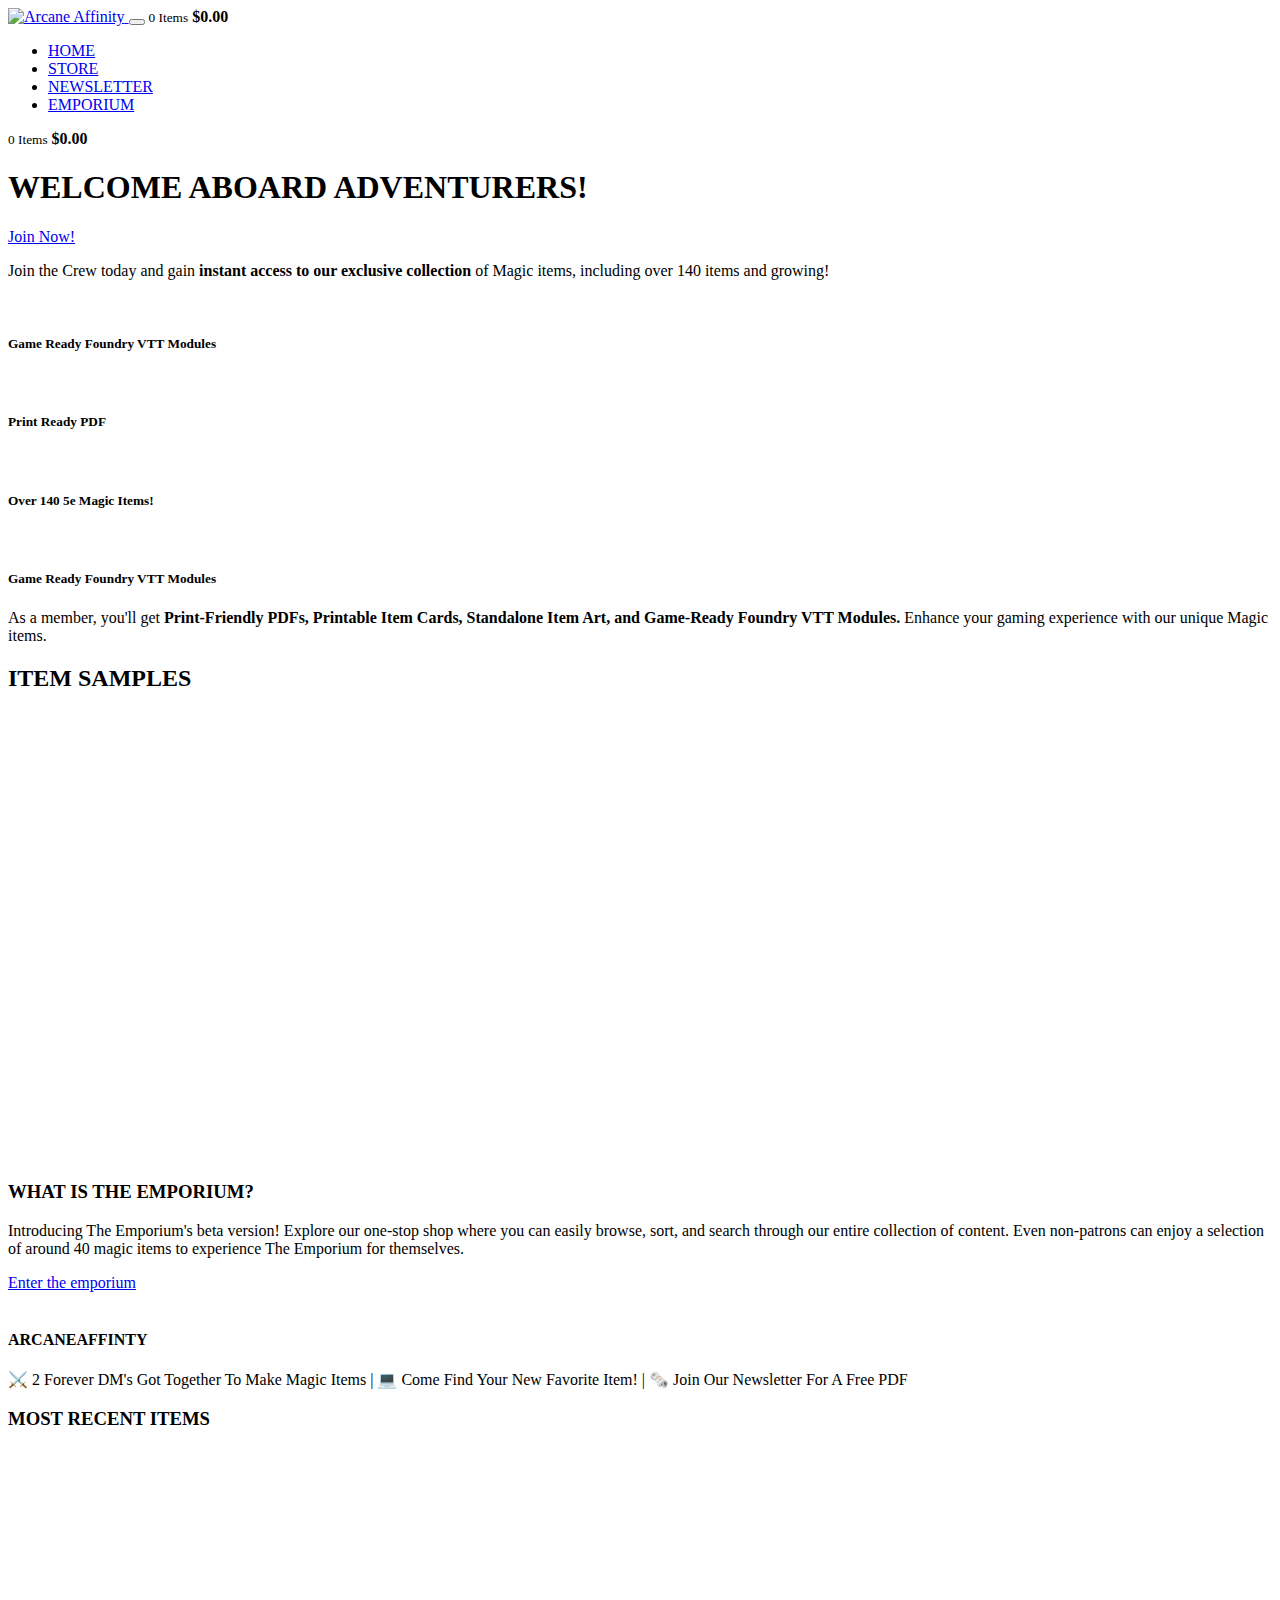
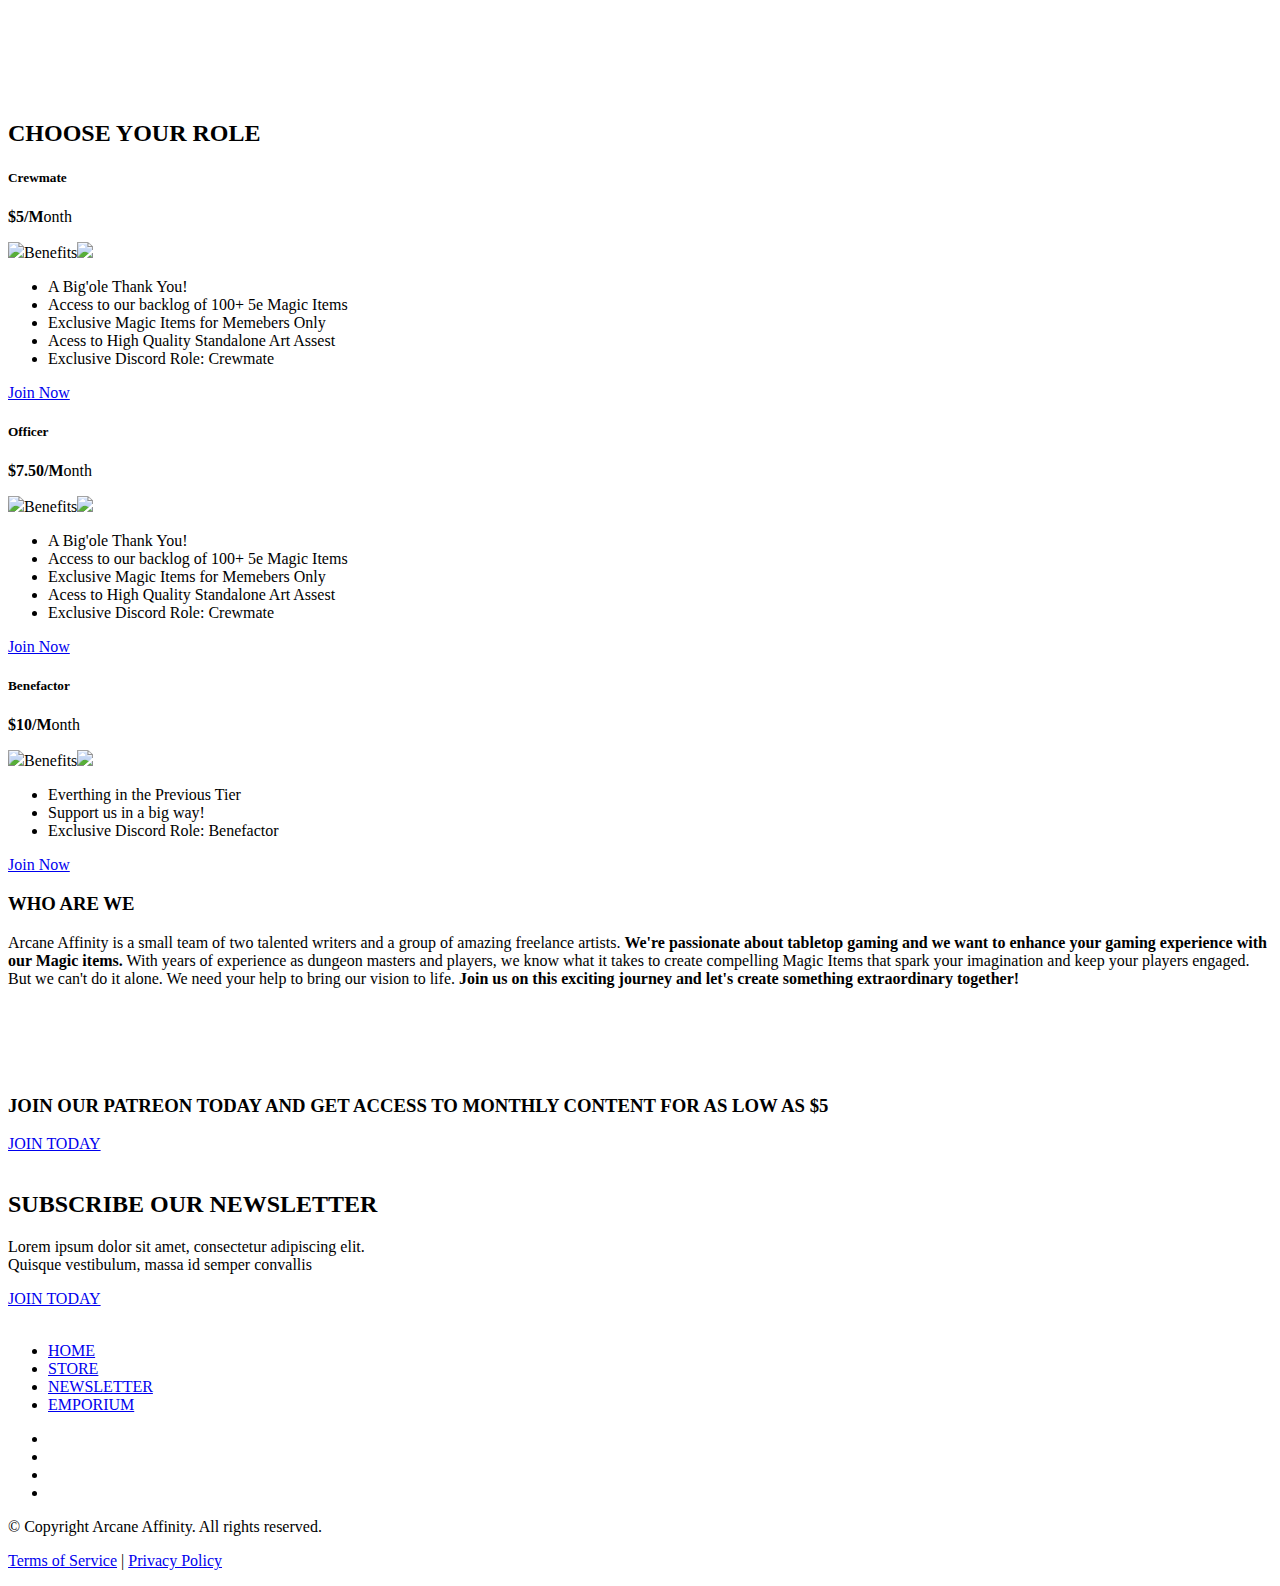
==== index.html @ 64743ab8 "Add files via upload" ====
<!doctype html>
<html lang="en">
    <head>
        <meta charset="utf-8">
        <meta name="viewport"
            content="width=device-width, initial-scale=1.0, maximum-scale=1.0, user-scalable=0">

        <meta http-equiv="Cache-Control"
            content="no-cache, no-store, must-revalidate">
        <meta http-equiv="Pragma" content="no-cache">
        <meta http-equiv="Expires" content="0">

        <meta name="msapplication-TileColor" content="#1B1368">
        <meta name="theme-color" content="#1B1368">
        <link rel="icon" type="image/png" sizes="32x32"
            href="assets/images/favicon.png">
        <title>Home | Arcane Affinity</title>
        <link href="assets/css/bootstrap.min.css" rel="stylesheet">
        <link href="assets/css/owl.carousel.min.css" rel="stylesheet">
        <link rel="stylesheet" href="assets/css/style.css">
    </head>
    <body>

        <div class="top_banner"
            style="background-image:url(assets/images/top_banner.png);">
            <nav class="navbar navbar-expand-lg">
                <div class="container">
                    <a class="navbar-brand" href="/">
                        <img src="assets/images/logo.png" alt="Arcane Affinity">
                    </a>
                    <button class="navbar-toggler" type="button"
                        data-toggle="collapse" data-target="#navbarText"
                        aria-controls="navbarText" aria-expanded="false"
                        aria-label="Toggle navigation">
                        <span class="navbar-toggler-icon"></span>
                    </button>
                    <span class="cart-item mobile-element">
                        <small>0 Items</small>
                        <strong>$0.00</strong>
                    </span>
                    <div class="collapse navbar-collapse justify-content-end"
                        id="navbarText">
                        <ul class="navbar-nav">
                            <li class="nav-item active">
                                <a class="nav-link" href="index.html">HOME</a>
                            </li>
                            <li class="nav-item">
                                <a class="nav-link" href="store.html">STORE</a>
                            </li>
                            <li class="nav-item">
                                <a class="nav-link" href="#">NEWSLETTER</a>
                            </li>
                            <li class="nav-item">
                                <a class="nav-link"
                                    href="emporium.html">EMPORIUM</a>
                            </li>
                        </ul>
                        <span class="cart-item">
                            <small>0 Items</small>
                            <strong>$0.00</strong>
                        </span>
                    </div>
                </div>
            </nav>

            <div class="container">
                <div class="banner-caption animation">
                    <h1>
                        WELCOME
                        <span>
                            ABOARD ADVENTURERS!
                        </span>
                    </h1>
                    <a href="#" class="btn">Join Now!</a>
                </div>
            </div>
        </div>
        <!--Top-Banner-END-->
        <div class="instant-access">
            <div class="container">
                <p class="text-01">Join the Crew today and gain <strong>instant
                        access to our exclusive collection</strong> of Magic
                    items, including over 140 items and growing!</p>
            </div>

            <div class="owl-carousel instant-slide">
                <div class="item">
                    <div class="imageBox">
                        <img src="assets/images/game-ready.png" alt>
                    </div>
                    <div class="instant-box greenbox">
                        <h5>Game Ready Foundry VTT Modules</h5>
                    </div>
                </div>
                <div class="item">
                    <div class="imageBox">
                        <img src="assets/images/print-ready.png" alt>
                    </div>
                    <div class="instant-box purplebox">
                        <h5>Print Ready PDF</h5>
                    </div>
                </div>
                <div class="item">
                    <div class="imageBox">
                        <img src="assets/images/over-140.png" alt>
                    </div>
                    <div class="instant-box bluebox">
                        <h5>Over 140 5e Magic Items!</h5>
                    </div>
                </div>
                <div class="item">
                    <div class="imageBox">
                        <img src="assets/images/game-ready.png" alt>
                    </div>
                    <div class="instant-box greenbox">
                        <h5>Game Ready Foundry VTT Modules</h5>
                    </div>
                </div>
            </div>

            <div class="container">
                <p class="text-center">As a member, you'll get
                    <strong>Print-Friendly PDFs, Printable Item Cards,
                        Standalone Item Art, and Game-Ready Foundry VTT
                        Modules.</strong> Enhance your gaming experience with
                    our unique Magic items.</p>
            </div>
        </div>
        <!--instant-access-END-->
        <div class="item-samples">
            <h2 class="text-center">ITEM SAMPLES</h2>
            <div class="sample-slider owl-carousel">
                <div class="item">
                    <div class="sampleImage">
                        <img src="assets/images/iteam-sample01.png" alt>
                    </div>
                </div>
                <div class="item">
                    <div class="sampleImage">
                        <img src="assets/images/iteam-sample02.png" alt>
                    </div>
                </div>
                <div class="item">
                    <div class="sampleImage">
                        <img src="assets/images/iteam-sample03.png" alt>
                    </div>
                </div>
                <div class="item">
                    <div class="sampleImage">
                        <img src="assets/images/iteam-sample04.png" alt>
                    </div>
                </div>
                <div class="item">
                    <div class="sampleImage">
                        <img src="assets/images/iteam-sample05.png" alt>
                    </div>
                </div>
                <div class="item">
                    <div class="sampleImage">
                        <img src="assets/images/iteam-sample03.png" alt>
                    </div>
                </div>
                <div class="item">
                    <div class="sampleImage">
                        <img src="assets/images/iteam-sample04.png" alt>
                    </div>
                </div>
                <div class="item">
                    <div class="sampleImage">
                        <img src="assets/images/iteam-sample05.png" alt>
                    </div>
                </div>
                <div class="item">
                    <div class="sampleImage">
                        <img src="assets/images/iteam-sample01.png" alt>
                    </div>
                </div>
                <div class="item">
                    <div class="sampleImage">
                        <img src="assets/images/iteam-sample02.png" alt>
                    </div>
                </div>
                <div class="item">
                    <div class="sampleImage">
                        <img src="assets/images/iteam-sample03.png" alt>
                    </div>
                </div>
                <div class="item">
                    <div class="sampleImage">
                        <img src="assets/images/iteam-sample04.png" alt>
                    </div>
                </div>
                <div class="item">
                    <div class="sampleImage">
                        <img src="assets/images/iteam-sample05.png" alt>
                    </div>
                </div>
                <div class="item">
                    <div class="sampleImage">
                        <img src="assets/images/iteam-sample03.png" alt>
                    </div>
                </div>
                <div class="item">
                    <div class="sampleImage">
                        <img src="assets/images/iteam-sample04.png" alt>
                    </div>
                </div>
                <div class="item">
                    <div class="sampleImage">
                        <img src="assets/images/iteam-sample05.png" alt>
                    </div>
                </div>
                <div class="item">
                    <div class="sampleImage">
                        <img src="assets/images/iteam-sample01.png" alt>
                    </div>
                </div>
                <div class="item">
                    <div class="sampleImage">
                        <img src="assets/images/iteam-sample02.png" alt>
                    </div>
                </div>
                <div class="item">
                    <div class="sampleImage">
                        <img src="assets/images/iteam-sample03.png" alt>
                    </div>
                </div>
                <div class="item">
                    <div class="sampleImage">
                        <img src="assets/images/iteam-sample04.png" alt>
                    </div>
                </div>
                <div class="item">
                    <div class="sampleImage">
                        <img src="assets/images/iteam-sample05.png" alt>
                    </div>
                </div>
                <div class="item">
                    <div class="sampleImage">
                        <img src="assets/images/iteam-sample03.png" alt>
                    </div>
                </div>
                <div class="item">
                    <div class="sampleImage">
                        <img src="assets/images/iteam-sample04.png" alt>
                    </div>
                </div>
                <div class="item">
                    <div class="sampleImage">
                        <img src="assets/images/iteam-sample05.png" alt>
                    </div>
                </div>
            </div>
        </div>
        <!--item-samples-END-->

        <div class="container animation">
            <div class="emporium row align-items-center">
                <div class="col-6 video-box">
                    <img src="assets/images/video-thumb.png" alt>
                    <span class="playIcon">
                        <img src="assets/images/play-btn.png" alt>
                    </span>
                </div>
                <div class="col-6 video-text">
                    <h3>WHAT IS THE <strong>EMPORIUM?</strong></h3>
                    <p>Introducing The Emporium's beta version! Explore our
                        one-stop shop where you can easily browse, sort, and
                        search through our entire collection of content. Even
                        non-patrons can enjoy a selection of around 40 magic
                        items to experience The Emporium for themselves.</p>
                    <a href="#" class="btn">Enter the emporium</a>
                </div>
            </div>
            <!--emporium-END-->
        </div>
        <div class="most-recent">
            <div class="container text-center">
                <div class="most-vector">
                    <img src="assets/images/arcane_icon.png" alt>
                </div>
                <h4>ARCANEAFFINTY</h4>
                <p>⚔️ 2 Forever DM's Got Together To Make Magic Items | 💻 Come
                    Find Your New Favorite Item! | 🗞️ Join Our Newsletter For A
                    Free PDF</p>
                <h3>MOST RECENT ITEMS</h3>
            </div>
            <div class="marqueebox">
                <div class="slideAutoLeft owl-carousel">
                    <div class="item">
                        <div class="imageBox">
                            <img src="assets/images/most-recent-items.png" alt>
                        </div>
                    </div>
                    <div class="item">
                        <div class="imageBox">
                            <img src="assets/images/most-recent-items.png" alt>
                        </div>
                    </div>
                    <div class="item">
                        <div class="imageBox">
                            <img src="assets/images/most-recent-items.png" alt>
                        </div>
                    </div>
                    <div class="item">
                        <div class="imageBox">
                            <img src="assets/images/most-recent-items.png" alt>
                        </div>
                    </div>
                    <div class="item">
                        <div class="imageBox">
                            <img src="assets/images/most-recent-items.png" alt>
                        </div>
                    </div>
                    <div class="item">
                        <div class="imageBox">
                            <img src="assets/images/most-recent-items.png" alt>
                        </div>
                    </div>
                    <div class="item">
                        <div class="imageBox">
                            <img src="assets/images/most-recent-items.png" alt>
                        </div>
                    </div>
                </div>
                <div class="slideAutoRight owl-carousel">
                    <div class="item">
                        <div class="imageBox">
                            <img src="assets/images/most-recent-items.png" alt>
                        </div>
                    </div>
                    <div class="item">
                        <div class="imageBox">
                            <img src="assets/images/most-recent-items.png" alt>
                        </div>
                    </div>
                    <div class="item">
                        <div class="imageBox">
                            <img src="assets/images/most-recent-items.png" alt>
                        </div>
                    </div>
                    <div class="item">
                        <div class="imageBox">
                            <img src="assets/images/most-recent-items.png" alt>
                        </div>
                    </div>
                    <div class="item">
                        <div class="imageBox">
                            <img src="assets/images/most-recent-items.png" alt>
                        </div>
                    </div>
                    <div class="item">
                        <div class="imageBox">
                            <img src="assets/images/most-recent-items.png" alt>
                        </div>
                    </div>
                    <div class="item">
                        <div class="imageBox">
                            <img src="assets/images/most-recent-items.png" alt>
                        </div>
                    </div>
                </div>
            </div>
        </div>
        <!--most-recent-END-->

        <div class="container chooseRole animation">
            <h2 class="text-center">CHOOSE YOUR ROLE</h2>
            <div class="chooseRole-box">
                <div class="box">
                    <h5><strong>C</strong>rewmate</h5>
                    <p class="amount"><strong>$5</strong><b>/M</b>onth</p>
                    <div class="benifit-tag">
                        <img src="assets/images/star.png">Benefits<img
                            src="assets/images/star.png">
                    </div>
                    <ul>
                        <li>A Big'ole Thank You!</li>
                        <li>Access to our backlog of 100+ 5e Magic Items</li>
                        <li>Exclusive Magic Items for Memebers Only</li>
                        <li>Acess to High Quality Standalone Art Assest</li>
                        <li>Exclusive Discord Role: Crewmate</li>
                    </ul>
                    <a href="#" class="btn">Join Now</a>
                </div>
                <div class="box middle">
                    <h5><strong>O</strong>fficer</h5>
                    <p class="amount"><strong>$7.50</strong><b>/M</b>onth</p>
                    <div class="benifit-tag">
                        <img src="assets/images/star.png">Benefits<img
                            src="assets/images/star.png">
                    </div>
                    <ul>
                        <li>A Big'ole Thank You!</li>
                        <li>Access to our backlog of 100+ 5e Magic Items</li>
                        <li>Exclusive Magic Items for Memebers Only</li>
                        <li>Acess to High Quality Standalone Art Assest</li>
                        <li>Exclusive Discord Role: Crewmate</li>
                    </ul>
                    <a href="#" class="btn">Join Now</a>
                </div>
                <div class="box">
                    <h5><strong>B</strong>enefactor</h5>
                    <p class="amount"><strong>$10</strong><b>/M</b>onth</p>
                    <div class="benifit-tag">
                        <img src="assets/images/star.png">Benefits<img
                            src="assets/images/star.png">
                    </div>
                    <ul>
                        <li>Everthing in the Previous Tier</li>
                        <li>Support us in a big way!</li>
                        <li>Exclusive Discord Role: Benefactor</li>
                    </ul>
                    <a href="#" class="btn">Join Now</a>
                </div>
            </div>
        </div>
        <!--chooseRole-END-->

        <div class="whoweare">
            <div class="container animation">
                <h3>WHO ARE WE</h3>
                <p>Arcane Affinity is a small team of two talented writers and a
                    group of amazing freelance artists. <strong>We're passionate
                        about tabletop gaming and we want to enhance your gaming
                        experience with our Magic items.</strong> With years of
                    experience as dungeon masters and players, we know what it
                    takes to create compelling Magic Items that spark your
                    imagination and keep your players engaged. But we can't do
                    it alone. We need your help to bring our vision to life.
                    <strong>Join us on this exciting journey and let's create
                        something extraordinary together!</strong></p>
            </div>
            <div class="owl-carousel whoweare-slide">
                <div class="item">
                    <img src="assets/images/who-we-are.jpg" alt>
                </div>
                <div class="item">
                    <img src="assets/images/who-we-are01.jpg" alt>
                </div>
                <div class="item">
                    <img src="assets/images/who-we-are.jpg" alt>
                </div>
                <div class="item">
                    <img src="assets/images/who-we-are01.jpg" alt>
                </div>
            </div>
            <div class="whoweare-text">
                <div class="container text-center">
                    <h3>JOIN OUR PATREON TODAY AND GET ACCESS TO MONTHLY CONTENT
                        FOR AS LOW AS $5</h3>
                    <a href="#" class="btn">JOIN TODAY</a>
                </div>
            </div>
        </div>

        <footer>
            <div class="container">
                <div class="newsletter-box animation">
                    <div class="imageBox">
                        <img src="assets/images/wolf.png" alt>
                    </div>
                    <div class="newsletter-text">
                        <h2>SUBSCRIBE OUR NEWSLETTER</h2>
                        <p>Lorem ipsum dolor sit amet, consectetur adipiscing
                            elit.<br> Quisque vestibulum, massa id semper
                            convallis</p>
                        <a href="#" class="btn">JOIN TODAY</a>
                    </div>
                </div>

                <div class="footer-02">
                    <div class="footer-logo">
                        <img src="assets/images/logo.png" alt>
                    </div>
                    <ul class="footer-menu">
                        <li><a href="index.html">HOME</a></li>
                        <li><a href="store.html">STORE</a></li>
                        <li><a href="#">NEWSLETTER</a></li>
                        <li><a href="emporium.html">EMPORIUM</a></li>
                    </ul>
                    <ul class="footer-social">
                        <li><a href="#"><img src="assets/images/Facebook.png"
                                    alt></a></li>
                        <li><a href="#"><img src="assets/images/Twitter.png"
                                    alt></a></li>
                        <li><a href="#"><img src="assets/images/Instagram.png"
                                    alt></a></li>
                        <li><a href="#"><img src="assets/images/LinkedIn.png"
                                    alt></a></li>
                    </ul>
                </div>
                <div class="copyright">
                    <div class="left">
                        <p>© Copyright <span id="copyright"></span> Arcane
                            Affinity. All rights reserved.</p>
                    </div>
                    <div class="right">
                        <p><a href="#">Terms of Service</a> | <a
                                href="#">Privacy Policy</a></p>
                    </div>
                </div>
            </div>
        </footer>

        <script src="assets/js/jquery.min.js"></script>
        <script src="assets/js/bootstrap.min.js"></script>
        <script src="assets/js/owl.carousel.min.js"></script>
        <script src="assets/js/custom.js"></script>
    </body>
</html>
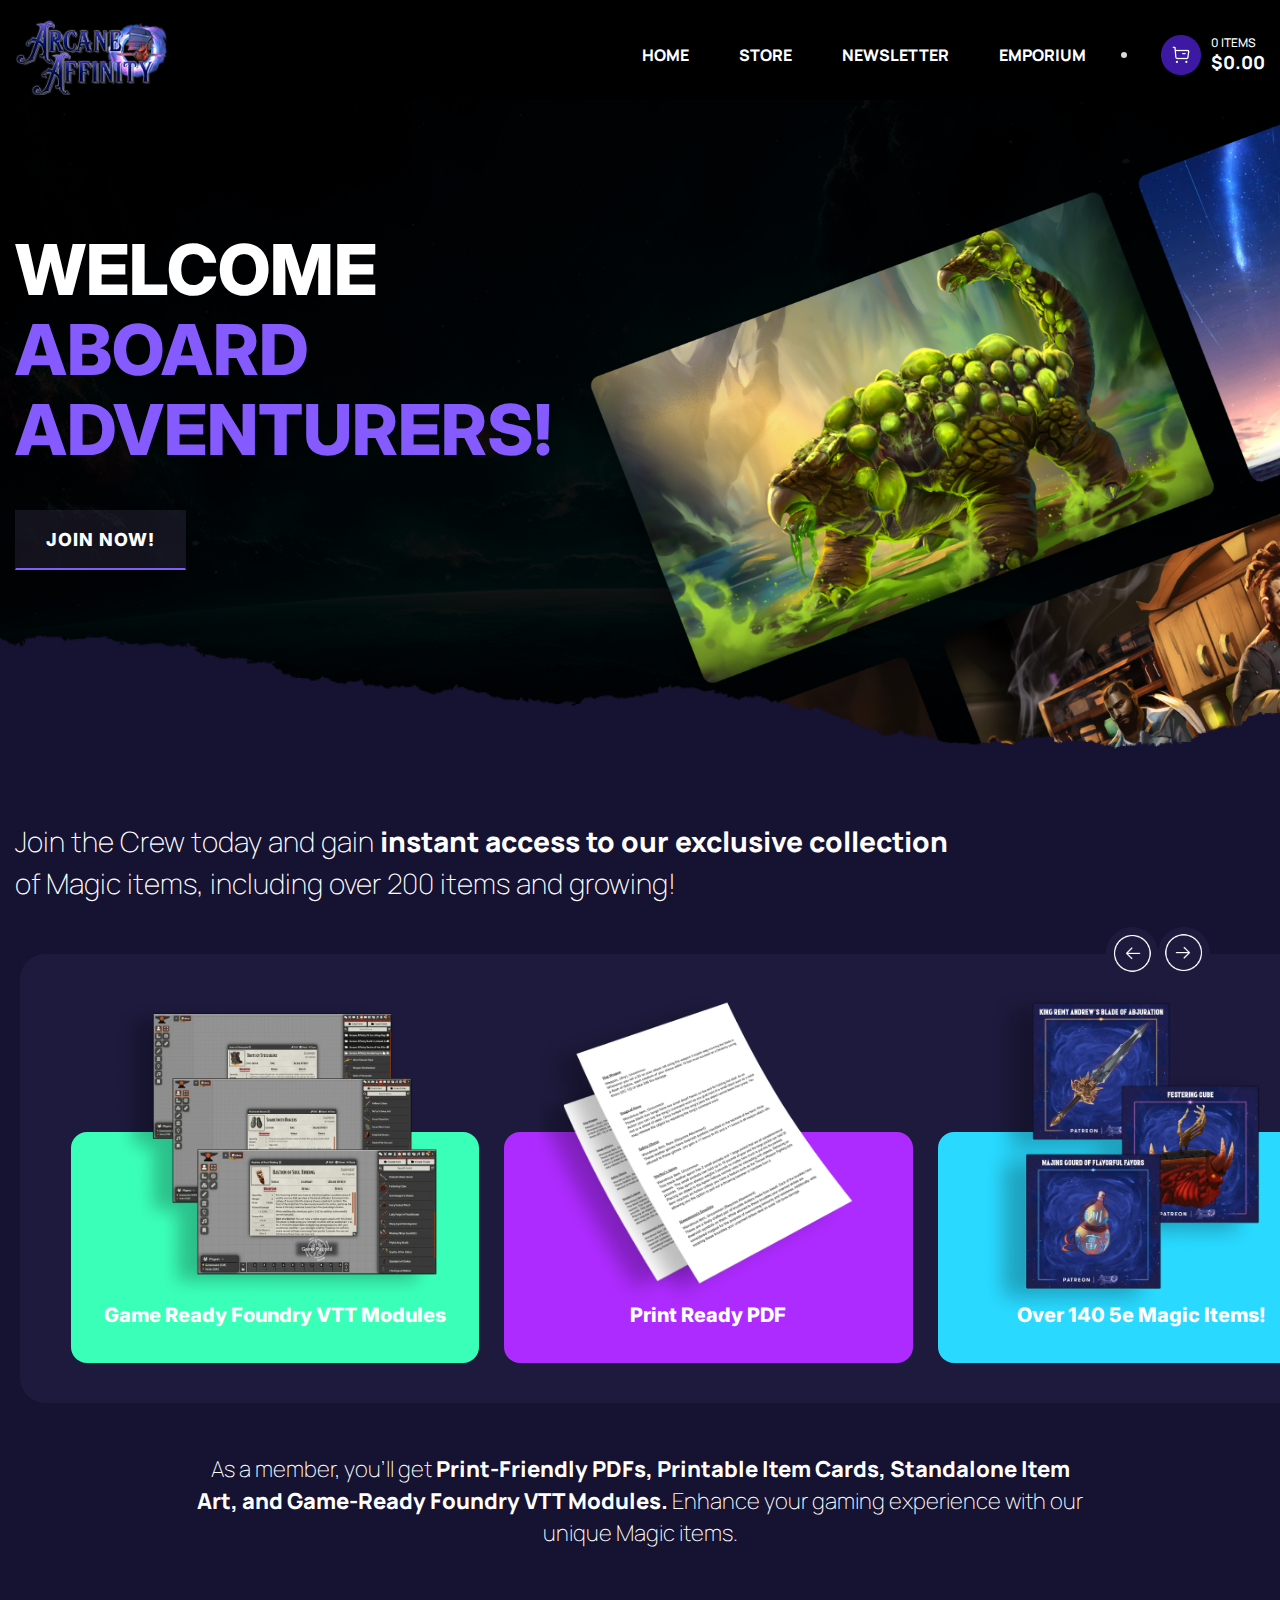
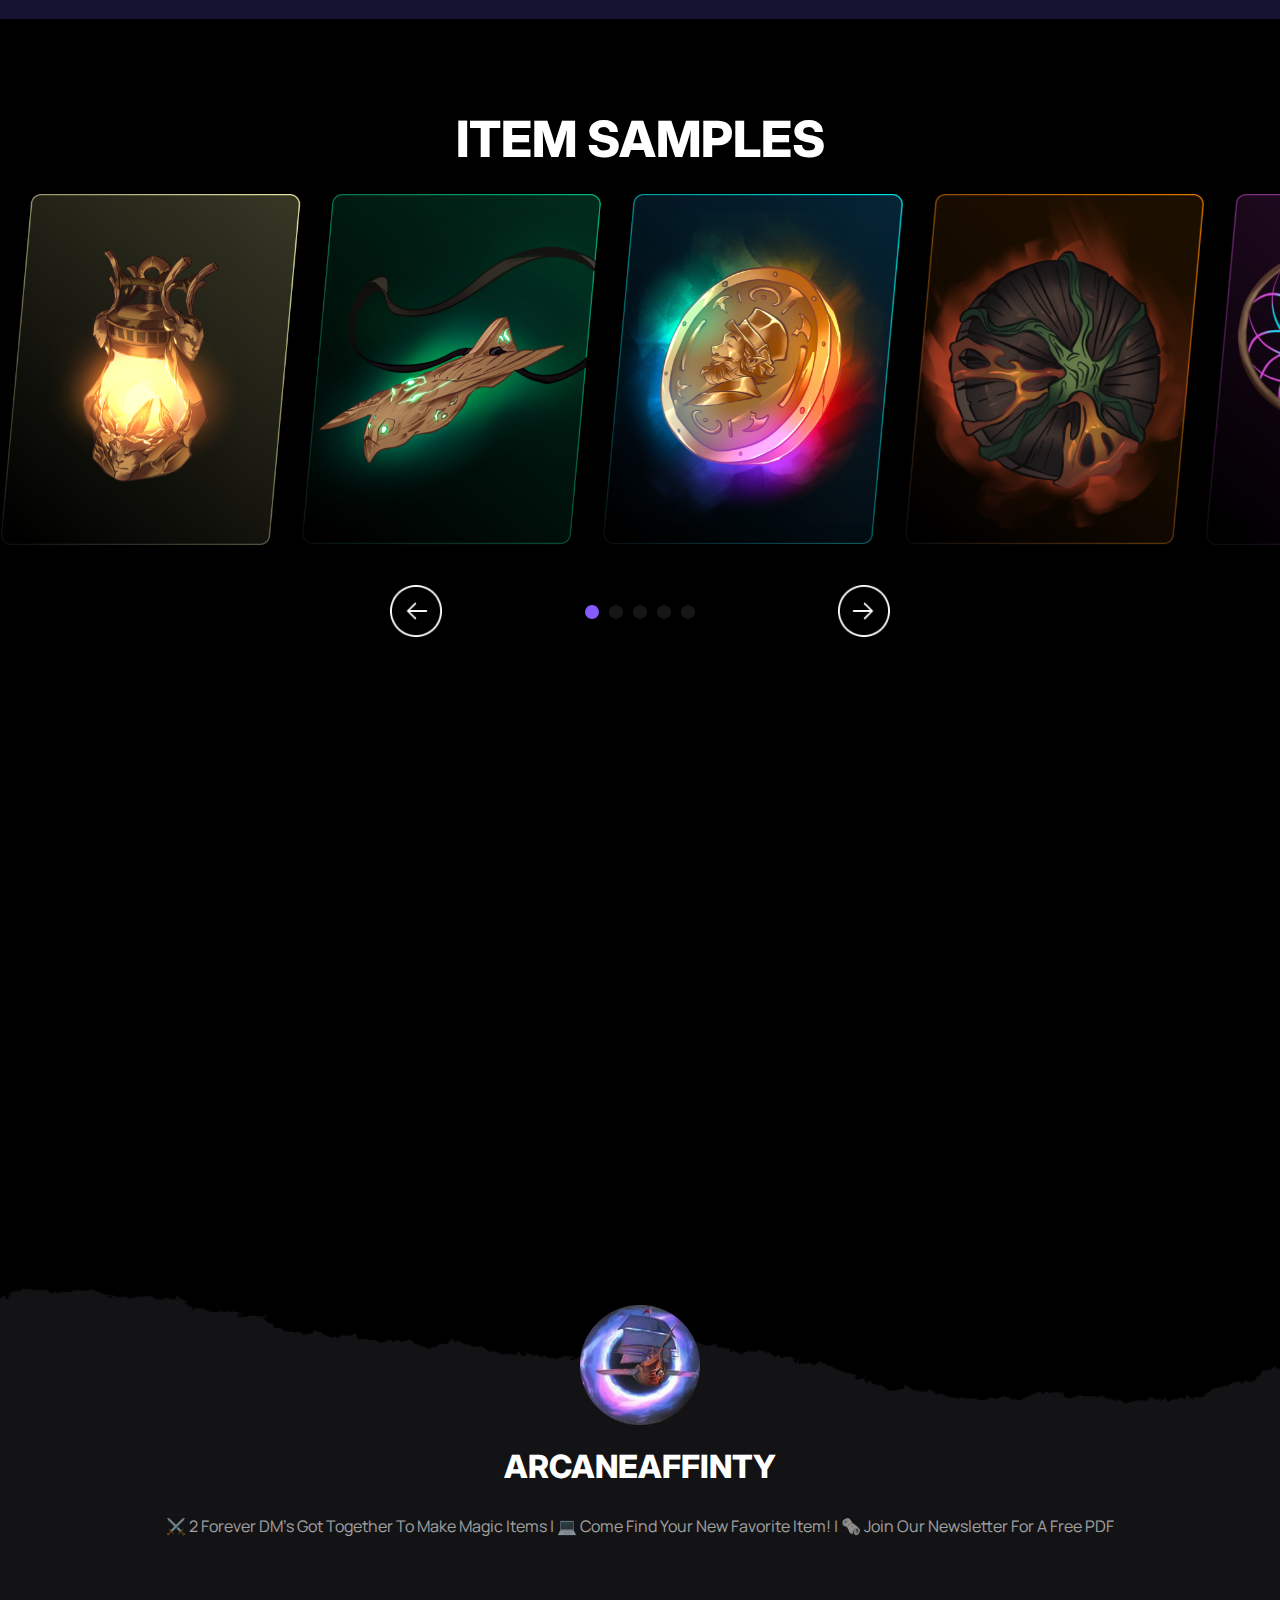
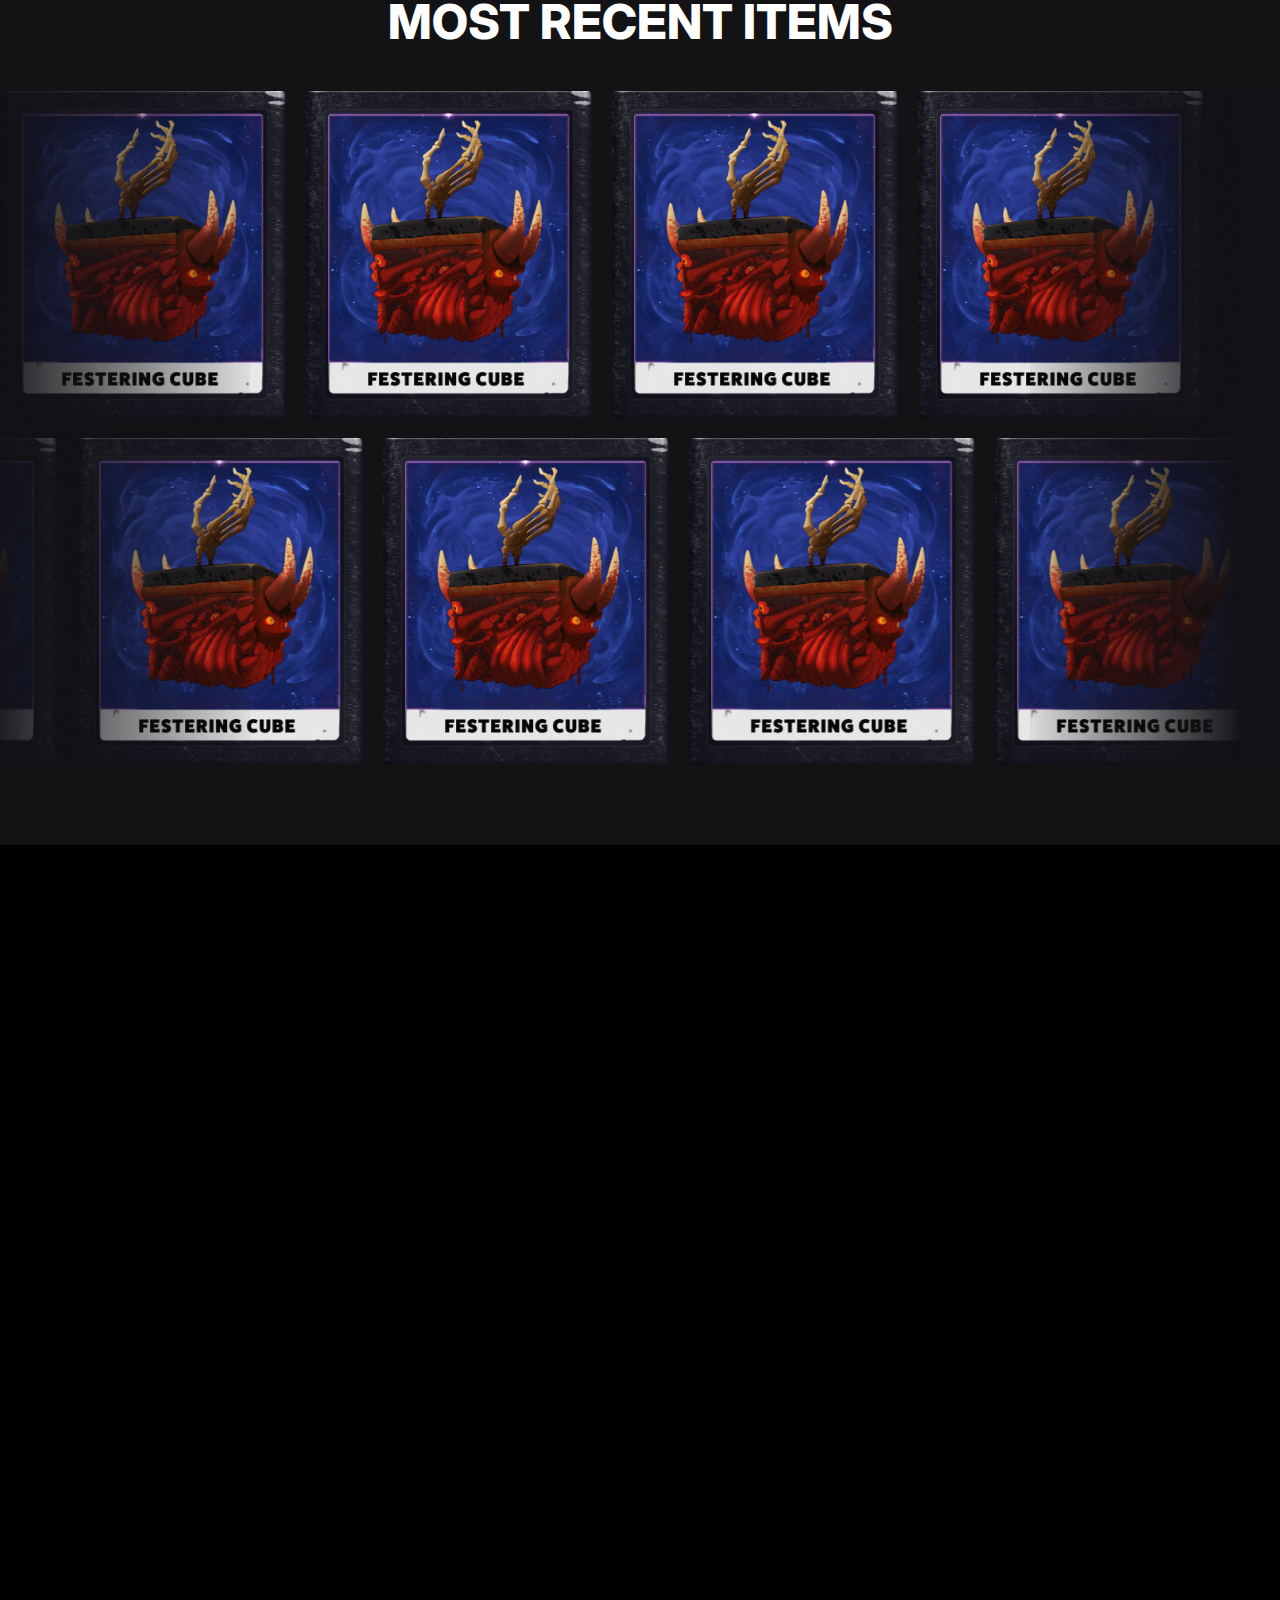
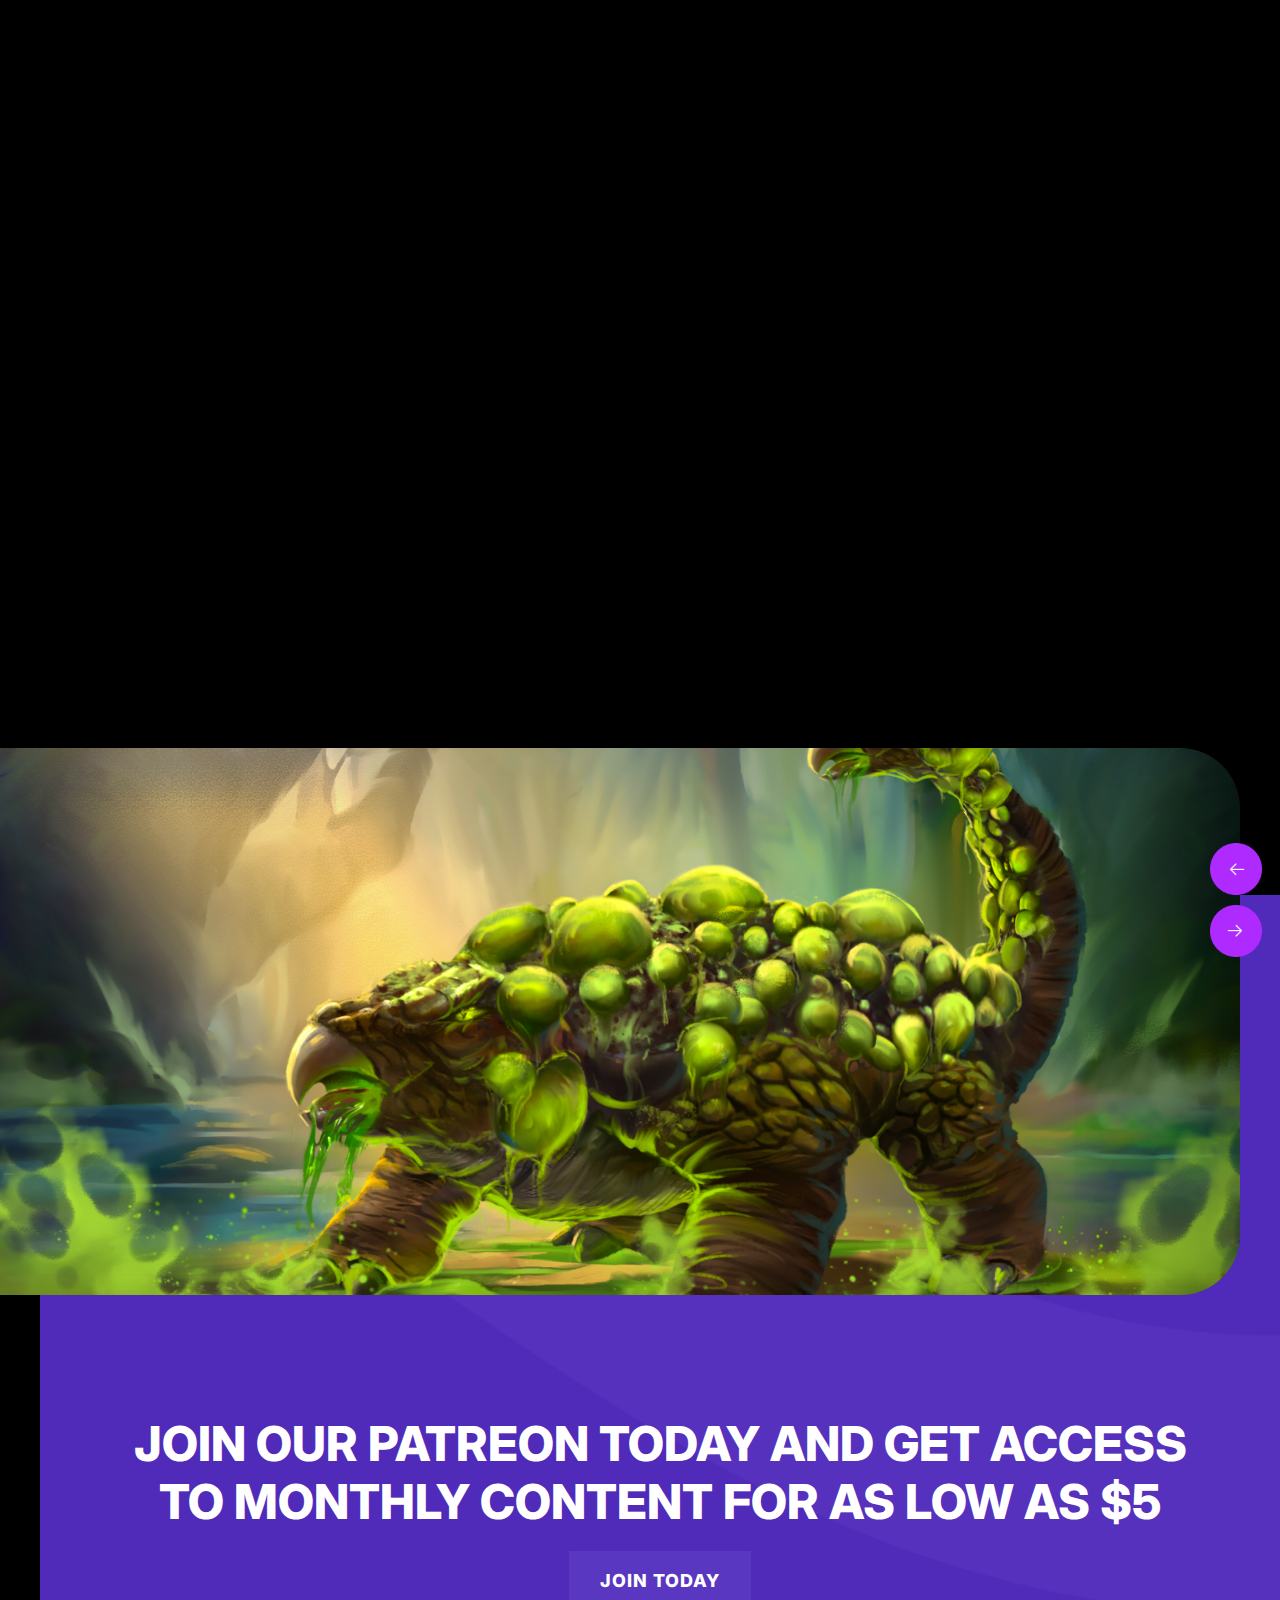
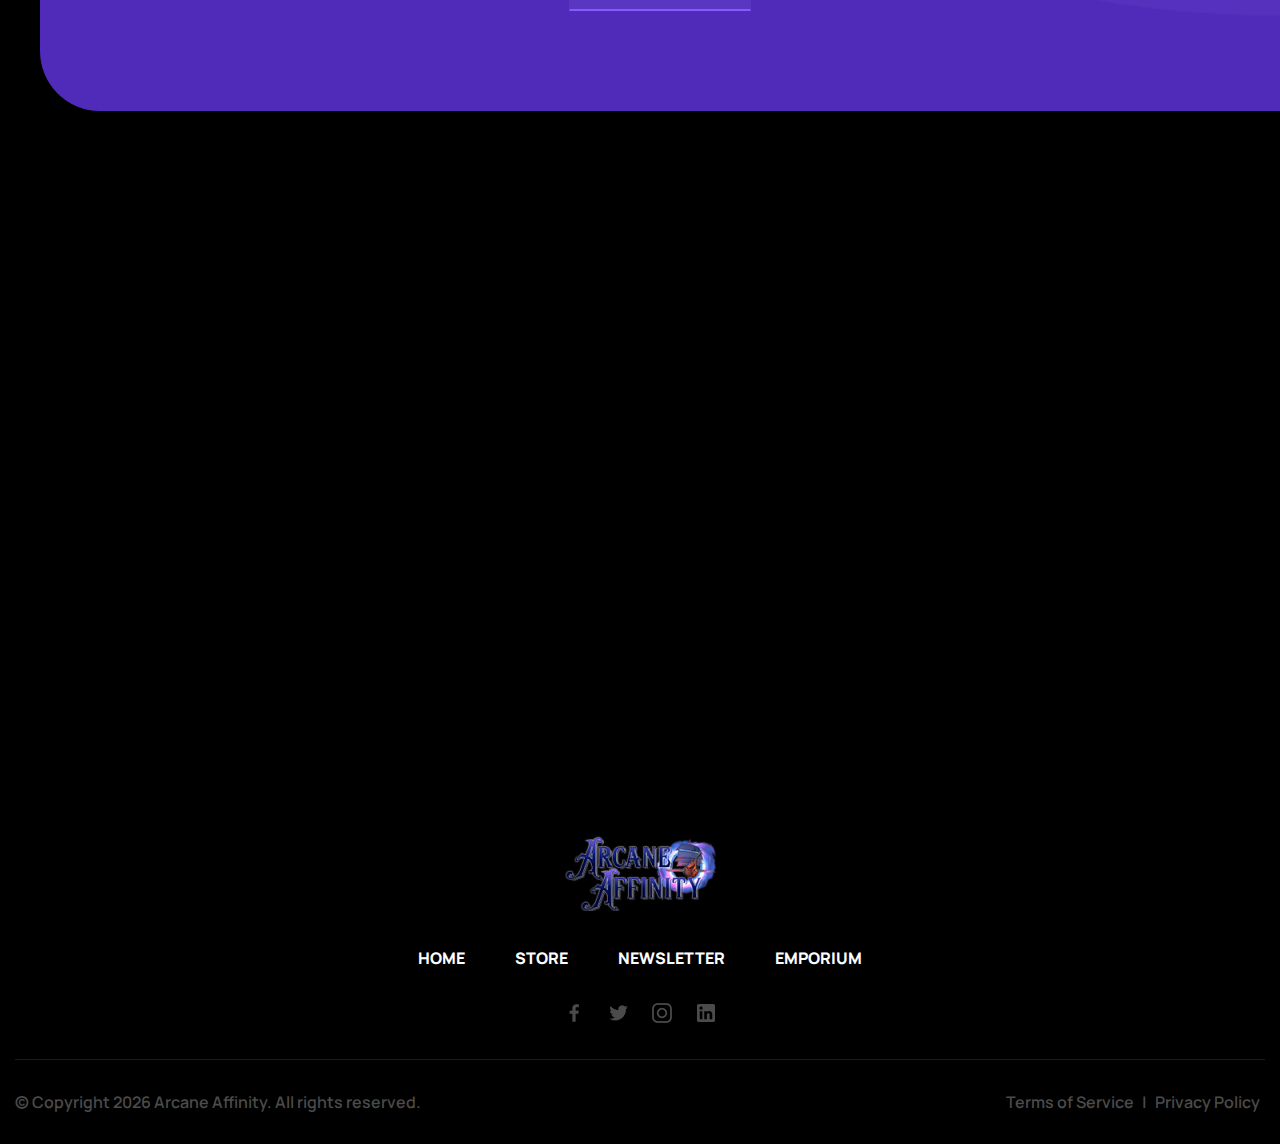
==== commit 3df04bb3: "Update index.html" ====
--- a/index.html
+++ b/index.html
@@ -80,7 +80,7 @@
             <div class="container">
                 <p class="text-01">Join the Crew today and gain <strong>instant
                         access to our exclusive collection</strong> of Magic
-                    items, including over 140 items and growing!</p>
+                    items, including over 200 items and growing!</p>
             </div>
 
             <div class="owl-carousel instant-slide">
@@ -508,4 +508,4 @@
         <script src="assets/js/owl.carousel.min.js"></script>
         <script src="assets/js/custom.js"></script>
     </body>
-</html>+</html>
--- a/assets/css/style.css
+++ b/assets/css/style.css
@@ -0,0 +1,2485 @@
+@import url('https://fonts.googleapis.com/css2?family=Manrope:wght@200..800&display=swap');
+@import url('https://fonts.googleapis.com/css2?family=Inter:wght@900&family=Manrope:wght@200..800&display=swap');
+
+
+:root {
+    --primary: #151232;
+    --white: #FFFFFF;
+    --purple: #855AFF;
+    --black: #000000;
+
+    --inter: "Inter", sans-serif;
+    --manrope: "Manrope", sans-serif;
+}
+
+::-webkit-scrollbar-thumb {
+    background: var(--primary);
+}
+
+::-webkit-scrollbar {
+    width: 5px;
+    height: 5px;
+}
+
+::-webkit-scrollbar-track {
+    background: var(--white);
+}
+
+html {
+    scroll-behavior: smooth;
+}
+
+body {
+    font-family: var(--manrope);
+    font-optical-sizing: auto;
+    color: var(--white);
+    font-size: 20px;
+    line-height: 34px;
+    font-weight: 400;
+    background: var(--black);
+}
+
+img {
+    max-width: 100%;
+    height: auto;
+    vertical-align: middle;
+}
+
+.animation {
+    opacity: 0;
+    transform: translate(0, 50px);
+    transition: all 0.5s linear;
+}
+
+.animation.ani {
+    opacity: 1;
+    transform: translate(0, 0);
+}
+
+.container {
+    max-width: 1470px;
+}
+
+h1, h2, h3, h4, h5, h6 {
+    margin: 20px 0px;
+    font-family: var(--inter);
+    font-weight: 800;
+}
+
+a {
+    color: var(--white);
+}
+
+h1 {
+    font-size: 90px;
+    line-height: 100px;
+    text-transform: uppercase;
+}
+
+h2 {
+    font-size: 60px;
+    line-height: 80px;
+    text-transform: uppercase;
+}
+
+h3 {
+    font-size: 48px;
+    line-height: 58px;
+}
+
+h4 {
+    font-size: 32px;
+    line-height: 44px;
+}
+
+h5 {
+    font-size: 20px;
+    line-height: 26px;
+}
+
+h6 {
+    font-size: 18px;
+    line-height: 26px;
+}
+
+.btn {
+    background: rgba(187, 163, 255, 0.1);
+    padding: 15px 30px;
+    min-width: 160px;
+    color: var(--white);
+    font-size: 18px;
+    font-family: var(--inter);
+    font-weight: 800;
+    text-transform: uppercase;
+    letter-spacing: 1px;
+    border-radius: 0px;
+    border-bottom: 2px solid var(--purple);
+    transition: all 0.5s ease;
+    -webkit-transition: all 0.5s ease;
+    -moz-transition: all 0.5s ease;
+    -ms-transition: all 0.5s ease;
+    -o-transition: all 0.5s ease;
+    -webkit-border-radius: 0px;
+    -moz-border-radius: 0px;
+    -ms-border-radius: 0px;
+    -o-border-radius: 0px;
+}
+
+.btn:hover {
+    background: var(--purple);
+    color: var(--white);
+}
+
+.navbar {
+    padding: 10px 0px;
+}
+
+.navbar-nav .nav-link {
+    font-size: 16px;
+    font-weight: 800;
+    padding: 0px 25px !important;
+}
+
+.navbar-nav .nav-link:hover {
+    color: var(--purple);
+}
+
+.cart-item {
+    padding: 5px 0px 5px 50px;
+    background: url(../images/cart.png) no-repeat left center;
+    letter-spacing: 0.06px;
+    position: relative;
+    margin-left: 50px;
+}
+
+.cart-item::before {
+    content: "";
+    background: #D9D9D9;
+    width: 6px;
+    height: 6px;
+    position: absolute;
+    left: -40px;
+    top: 50%;
+    margin-top: -3px;
+    border-radius: 20px;
+    -webkit-border-radius: 20px;
+    -moz-border-radius: 20px;
+    -ms-border-radius: 20px;
+    -o-border-radius: 20px;
+}
+
+.cart-item small {
+    display: block;
+    font-weight: 500;
+    font-size: 12px;
+    text-transform: uppercase;
+    line-height: 14px;
+}
+
+.cart-item strong {
+    font-weight: 800;
+    font-size: 18px;
+    line-height: 24px;
+    display: block;
+}
+
+.top_banner {
+    background-position: right top;
+    min-height: 960px;
+    position: relative;
+}
+
+.top_banner:before {
+    background: url(../images/home-banner-after.png) repeat-x center bottom;
+    content: "";
+    width: 100%;
+    height: 144px;
+    position: absolute;
+    left: 0px;
+    bottom: -5px;
+    z-index: 1;
+}
+
+.banner-caption {
+    padding: 100px 0px;
+    max-width: 550px;
+}
+
+.banner-caption h1 {
+    text-transform: uppercase;
+    margin-bottom: 40px;
+}
+
+.banner-caption h1 span {
+    color: var(--purple);
+}
+
+.instant-access {
+    padding: 70px 0px;
+    background: var(--primary);
+}
+
+.instant-access p.text-01 {
+    font-size: 36px;
+    line-height: 50px;
+    font-weight: 200;
+    max-width: 960px;
+}
+
+.instant-access p.text-01 strong, .instant-access p.text-center strong {
+    font-weight: 800;
+}
+
+.instant-access p.text-center {
+    font-size: 22px;
+    line-height: 32px;
+    font-weight: 200;
+    max-width: 900px;
+    margin: 0px auto;
+}
+
+.instant-slide {
+    background: #1D1A3D;
+    padding: 20px 0px 40px 50px;
+    max-width: calc(100% - 230px);
+    margin-top: 50px;
+    margin-bottom: 50px;
+    margin-left: auto;
+    border-radius: 25px 0px 0px 25px;
+    -webkit-border-radius: 25px 0px 0px 25px;
+    -moz-border-radius: 25px 0px 0px 25px;
+    -ms-border-radius: 25px 0px 0px 25px;
+    -o-border-radius: 25px 0px 0px 25px;
+}
+
+.instant-slide .imageBox {
+    padding: 0px 35px 0px;
+}
+
+.instant-slide .imageBox img {
+    max-width: 385px;
+    margin: 0 auto;
+    display: block;
+}
+
+.instant-box {
+    text-align: center;
+    padding: 150px 15px 15px;
+    min-height: 150px;
+    margin-top: -180px;
+    border-radius: 16px;
+    -webkit-border-radius: 16px;
+    -moz-border-radius: 16px;
+    -ms-border-radius: 16px;
+    -o-border-radius: 16px;
+}
+
+.instant-box.bluebox {
+    background: #29D9FF;
+}
+
+.instant-box.greenbox {
+    background: #3AFFB8;
+}
+
+.instant-box.purplebox {
+    background: #AE2BFF;
+}
+
+.instant-slide .owl-nav {
+    position: absolute;
+    right: 20%;
+    top: -27px;
+}
+
+.instant-slide .owl-nav .owl-prev {
+    background: url(../images/slider-arrow.png) no-repeat center center !important;
+    background-size: cover !important;
+    width: 52px;
+    height: 52px;
+    outline: none;
+}
+
+.instant-slide .owl-nav span {
+    font-size: 0px;
+}
+
+.instant-slide .owl-nav .owl-next {
+    background: url(../images/slider-arrow.png) no-repeat center center !important;
+    background-size: cover !important;
+    width: 52px;
+    height: 52px;
+    outline: none;
+    transform: rotate(180deg);
+    -webkit-transform: rotate(180deg);
+    -moz-transform: rotate(180deg);
+    -ms-transform: rotate(180deg);
+    -o-transform: rotate(180deg);
+}
+
+.newsletter-box {
+    background: url(../images/subscribe-bg.png) no-repeat center center;
+    padding: 0px 50px 50px 50px;
+    display: flex;
+    justify-content: flex-start;
+    flex-wrap: wrap;
+    max-width: 1200px;
+    margin: 150px auto 70px;
+}
+
+.newsletter-box .imageBox {
+    width: 400px;
+    top: -100px;
+    position: relative;
+}
+
+.newsletter-box .imageBox:before {
+    content: "";
+    background: rgba(0, 0, 0, 0.76);
+    filter: blur(7.35px);
+    -webkit-filter: blur(7.35px);
+    width: 200px;
+    border-radius: 100px;
+    height: 15px;
+    position: absolute;
+    bottom: -30px;
+    left: 90px;
+    -webkit-border-radius: 100px;
+    -moz-border-radius: 100px;
+    -ms-border-radius: 100px;
+    -o-border-radius: 100px;
+}
+
+.newsletter-box .newsletter-text {
+    width: calc(100% - 400px);
+    padding-top: 60px;
+}
+
+.newsletter-box h2 {
+    font-size: 48px;
+    max-width: 450px;
+    line-height: 55px;
+    margin-bottom: 20px
+}
+
+.newsletter-box p {
+    font-size: 18px;
+    font-weight: 500;
+    line-height: 26px;
+    max-width: 650px;
+    margin-bottom: 25px;
+}
+
+.footer-02 {
+    text-align: center;
+}
+
+.footer-logo {
+    margin-bottom: 30px;
+}
+
+.footer-menu, .footer-social {
+    margin: 0px;
+    padding: 0px;
+    display: flex;
+    align-items: center;
+    justify-content: center;
+    margin-bottom: 20px;
+}
+
+.footer-menu li, .footer-social li {
+    list-style: none;
+    margin: 0px 10px;
+}
+
+.footer-menu li a {
+    font-size: 16px;
+    font-weight: 800;
+    padding: 0px 15px;
+    display: block;
+}
+
+.footer-menu li a:hover {
+    color: var(--purple);
+    text-decoration: none;
+}
+
+.copyright {
+    display: flex;
+    align-items: center;
+    justify-content: space-between;
+    padding: 25px 0px;
+    border-top: 1px solid #1C1C1C;
+    margin-top: 30px;
+}
+
+.copyright p, .copyright p a {
+    margin-bottom: 0px;
+    color: #4B4B4B;
+    font-size: 16px;
+    font-weight: 600;
+}
+
+.copyright p a {
+    margin: 0px 5px;
+}
+
+.item-samples {
+    padding: 70px 0px;
+}
+
+.item-samples h2 {
+    margin-bottom: 25px;
+}
+
+.sample-slider .owl-dots {
+    max-width: 450px;
+    margin: 50px auto;
+    text-align: center;
+}
+
+.sample-slider .owl-dots .owl-dot {
+    display: inline-block;
+    margin: 0px 5px;
+    outline: none;
+}
+
+.sample-slider .owl-dots .owl-dot span {
+    display: block;
+    width: 14px;
+    height: 14px;
+    background: #D9D9D9;
+    opacity: 0.1;
+    border-radius: 100%;
+    -webkit-border-radius: 100%;
+    -moz-border-radius: 100%;
+    -ms-border-radius: 100%;
+    -o-border-radius: 100%;
+}
+
+.sample-slider .owl-dots .owl-dot.active span {
+    background: var(--purple);
+    opacity: 1;
+}
+
+.sample-slider .owl-nav {
+    max-width: 500px;
+    width: 100%;
+    position: absolute;
+    bottom: -8px;
+    display: flex;
+    align-items: center;
+    justify-content: space-between;
+    left: 50%;
+    transform: translateX(-50%);
+    -webkit-transform: translateX(-50%);
+    -moz-transform: translateX(-50%);
+    -ms-transform: translateX(-50%);
+    -o-transform: translateX(-50%);
+}
+
+.sample-slider .owl-nav .owl-prev {
+    background: url(../images/slider-arrow-white.png) no-repeat center center !important;
+    background-size: cover !important;
+    width: 52px;
+    height: 52px;
+    outline: none;
+}
+
+.sample-slider .owl-nav span {
+    font-size: 0px;
+}
+
+.sample-slider .owl-nav .owl-next {
+    background: url(../images/slider-arrow-white.png) no-repeat center center !important;
+    background-size: cover !important;
+    width: 52px;
+    height: 52px;
+    outline: none;
+    transform: rotate(180deg);
+    -webkit-transform: rotate(180deg);
+    -moz-transform: rotate(180deg);
+    -ms-transform: rotate(180deg);
+    -o-transform: rotate(180deg);
+}
+
+.emporium {
+    margin-bottom: 80px;
+}
+
+.video-box {
+    position: relative;
+    overflow: hidden;
+    border-radius: 25px;
+    -webkit-border-radius: 25px;
+    -moz-border-radius: 25px;
+    -ms-border-radius: 25px;
+    -o-border-radius: 25px;
+}
+
+.video-box .playIcon {
+    width: 120px;
+    height: 120px;
+    position: absolute;
+    left: 50%;
+    top: 50%;
+    cursor: pointer;
+    transform: translate(-50%, -50%);
+    -webkit-transform: translate(-50%, -50%);
+    -moz-transform: translate(-50%, -50%);
+    -ms-transform: translate(-50%, -50%);
+    -o-transform: translate(-50%, -50%);
+}
+
+.video-text {
+    padding-left: 40px;
+}
+
+.video-text h3 {
+    font-size: 40px;
+    font-weight: 800;
+    line-height: 50px;
+}
+
+.video-text h3 strong {
+    font-size: 80px;
+    line-height: 75px;
+    display: block;
+    background: #4E11FB;
+    background: linear-gradient(to right, #4E11FB 0%, #FF268E 100%);
+    -webkit-background-clip: text;
+    -webkit-text-fill-color: transparent;
+}
+
+.video-text p {
+    font-size: 20px;
+    opacity: 0.6;
+}
+
+.most-recent {
+    background: #131315;
+    padding: 80px 0px;
+    position: relative;
+    margin-top: 250px;
+}
+
+.most-recent:before {
+    content: "";
+    background: url(../images/black-after.png) repeat-x center bottom;
+    width: 100%;
+    height: 150px;
+    position: absolute;
+    top: -140px;
+    left: 0px;
+}
+
+.most-recent .most-vector {
+    margin-top: -200px;
+    position: relative;
+    z-index: 1;
+}
+
+.most-recent p {
+    font-size: 16px;
+    opacity: 0.6;
+}
+
+.most-recent h3 {
+    margin-top: 50px;
+    margin-bottom: 40px;
+}
+
+.marqueebox {
+    position: relative;
+}
+
+.marqueebox:before {
+    content: "";
+    background: url(../images/marquee-before.png) repeat-y center;
+    background-size: 100% auto;
+    width: 250px;
+    height: 100%;
+    position: absolute;
+    left: 0px;
+    top: 0px;
+    z-index: 2;
+}
+
+.marqueebox:after {
+    content: "";
+    background: url(../images/marquee-after.png) repeat-y center;
+    background-size: 100% auto;
+    width: 250px;
+    height: 100%;
+    position: absolute;
+    right: 0px;
+    top: 0px;
+    z-index: 2;
+}
+
+.slideAutoLeft {
+    margin-bottom: 20px;
+}
+
+.chooseRole {
+    padding: 50px 15px;
+}
+
+.chooseRole-box {
+    background: #131315;
+    margin-top: 180px;
+    border-radius: 32px;
+    -webkit-border-radius: 32px;
+    -moz-border-radius: 32px;
+    -ms-border-radius: 32px;
+    -o-border-radius: 32px;
+    display: flex;
+    position: relative;
+}
+
+.chooseRole {
+    position: relative;
+}
+
+.chooseRole:before {
+    content: "";
+    background: url(../images/dots-bg.png) no-repeat;
+    width: 60px;
+    height: 60px;
+    position: absolute;
+    left: -50px;
+    bottom: -10px;
+    background-size: contain;
+}
+
+.chooseRole:after {
+    content: "";
+    background: url(../images/dots-bg.png) no-repeat;
+    width: 60px;
+    height: 60px;
+    position: absolute;
+    right: -50px;
+    bottom: -10px;
+    transform: rotate(-90deg);
+    background-size: contain;
+    -webkit-transform: rotate(-90deg);
+    -moz-transform: rotate(-90deg);
+    -ms-transform: rotate(-90deg);
+    -o-transform: rotate(-90deg);
+}
+
+.chooseRole-box .box {
+    width: 33.33%;
+    padding: 100px 35px 50px;
+    text-align: center;
+    position: relative;
+}
+
+.chooseRole-box .box.middle {
+    background: #291f40;
+}
+
+.chooseRole-box .box.middle:before {
+    content: "";
+    background: url(../images/choose-icon.png) no-repeat;
+    width: 180px;
+    height: 180px;
+    background-size: contain;
+    position: absolute;
+    top: -100px;
+    left: 50%;
+    margin-left: -90px;
+    z-index: 1;
+}
+
+.chooseRole-box ul {
+    padding: 0px;
+    margin: 35px 0px;
+}
+
+.chooseRole-box ul li {
+    list-style: none;
+    padding-left: 30px;
+    text-align: left;
+    line-height: 24px;
+    font-size: 16px;
+    margin-bottom: 10px;
+    background: url(../images/yellow-check.png) no-repeat left 2px;
+}
+
+.chooseRole-box h5 {
+    font-size: 45px;
+    font-weight: 400;
+    line-height: 45px;
+    margin-bottom: 20px;
+}
+
+.chooseRole-box .amount {
+    font-size: 20px;
+    font-weight: 400;
+    color: var(--purple);
+}
+
+.chooseRole-box .amount strong {
+    font-size: 60px;
+    font-weight: 800;
+    line-height: 40px;
+}
+
+.benifit-tag {
+    background: #323232;
+    font-size: 18px;
+    display: inline-block;
+    padding: 5px 15px;
+    border-radius: 20px;
+    -webkit-border-radius: 20px;
+    -moz-border-radius: 20px;
+    -ms-border-radius: 20px;
+    -o-border-radius: 20px;
+}
+
+.benifit-tag img {
+    margin: 0px 8px;
+}
+
+.whoweare {
+    padding-top: 90px;
+    padding-bottom: 50px;
+}
+
+.whoweare p {
+    font-size: 24px;
+    line-height: 40px;
+    font-weight: 200;
+    opacity: 0.8;
+}
+
+.whoweare p strong {
+    font-weight: 800;
+}
+
+.whoweare-slide {
+    width: calc(100% - 230px);
+    margin-right: auto;
+    margin-top: 60px;
+    z-index: 1;
+}
+
+.whoweare-slide .item {
+    overflow: hidden;
+    border-radius: 0px 60px 60px 0px;
+    -webkit-border-radius: 0px 60px 60px 0px;
+    -moz-border-radius: 0px 60px 60px 0px;
+    -ms-border-radius: 0px 60px 60px 0px;
+    -o-border-radius: 0px 60px 60px 0px;
+}
+
+.whoweare-slide .owl-nav {
+    position: absolute;
+    left: calc(100% - 40px);
+    top: 95px;
+}
+
+.whoweare-slide .owl-nav .owl-prev {
+    background: url(../images/purple-arrow.png) no-repeat center center !important;
+    background-size: cover !important;
+    width: 52px;
+    height: 52px;
+    outline: none;
+    margin: 0px 10px;
+}
+
+.whoweare-slide .owl-nav .owl-next {
+    background: url(../images/purple-arrow.png) no-repeat center center !important;
+    background-size: cover !important;
+    width: 52px;
+    margin: 0px 10px;
+    height: 52px;
+    outline: none;
+    transform: rotate(180deg);
+    -webkit-transform: rotate(180deg);
+    -moz-transform: rotate(180deg);
+    -ms-transform: rotate(180deg);
+    -o-transform: rotate(180deg);
+}
+
+.whoweare-slide span {
+    display: none;
+}
+
+.whoweare-text {
+    background: #502BB9 url(../images/join-today-bg.png) no-repeat center bottom;
+    background-size: 100% auto;
+    width: calc(100% - 230px);
+    padding: 500px 50px 100px;
+    margin-left: auto;
+    border-radius: 60px 0px 0px 60px;
+    -webkit-border-radius: 60px 0px 0px 60px;
+    -moz-border-radius: 60px 0px 0px 60px;
+    -ms-border-radius: 60px 0px 0px 60px;
+    -o-border-radius: 60px 0px 0px 60px;
+    margin-top: -400px;
+}
+
+.whoweare-text .container {
+    max-width: 1240px;
+}
+
+.cart-item.mobile-element {
+    display: none;
+}
+
+/*inner-page*/
+.top_banner.inner-page {
+    background-color: #0C0913;
+    min-height: 550px;
+    background-position: center center;
+    background-size: contain;
+    padding-bottom: 100px;
+    text-align: center;
+}
+
+.top_banner.inner-page:before {
+    background: url(../images/black-after.png) repeat-x center bottom;
+}
+
+.inner-page .banner-caption {
+    max-width: 940px;
+    margin: 0px auto;
+}
+
+.top_banner.inner-page h1 {
+    margin-bottom: 20px;
+    font-size: 64px;
+}
+
+.top_banner.inner-page p {
+    font-weight: 200;
+}
+
+.dark-gray {
+    background: #131315;
+    padding: 20px 0px 80px;
+    margin-bottom: 80px;
+}
+
+.dark-gray h2 {
+    margin-bottom: 10px;
+}
+
+.dark-gray .whoweare-slide {
+    width: calc(100% - 150px);
+    z-index: 1;
+    margin-top: 30px;
+}
+
+.dark-gray .item ul {
+    padding: 0px;
+    margin: 0px;
+    display: flex;
+    flex-wrap: wrap;
+    padding: 30px;
+    background-size: cover;
+    background-position: center center;
+    border-radius: 30px;
+    -webkit-border-radius: 30px;
+    -moz-border-radius: 30px;
+    -ms-border-radius: 30px;
+    -o-border-radius: 30px;
+}
+
+.dark-gray .item ul li {
+    list-style: none;
+    width: 33.33%;
+    padding: 0px 25px;
+}
+
+.product-disc {
+    width: calc(100% - 150px);
+    padding: 250px 150px 50px 50px;
+    margin-top: -220px;
+    margin-left: auto;
+    background: #502BB9;
+    border-radius: 30px;
+    -webkit-border-radius: 30px;
+    -moz-border-radius: 30px;
+    -ms-border-radius: 30px;
+    -o-border-radius: 30px;
+}
+
+.top-text {
+    display: flex;
+    flex-wrap: wrap;
+}
+
+.top-text .left {
+    width: calc(100% - 150px);
+}
+
+.top-text .left h3 {
+    max-width: 650px;
+    margin-top: 0px;
+    font-size: 35px;
+    line-height: normal;
+}
+
+.top-text .left p {
+    font-size: 22px;
+    font-weight: 200;
+}
+
+.top-text .right {
+    width: 150px;
+    text-align: right;
+}
+
+.top-text .right .price {
+    font-size: 35px;
+    font-weight: 800;
+}
+
+.product-disc h5 {
+    font-size: 24px;
+    text-transform: uppercase;
+}
+
+.tags {
+    padding: 0px;
+    margin: 0px auto 25px;
+    display: flex;
+    flex-wrap: wrap;
+}
+
+.tags li {
+    list-style: none;
+    margin: 5px;
+}
+
+.tags li a {
+    display: block;
+    background: rgba(255, 255, 255, 0.1);
+    padding: 6px 20px;
+    color: #fff;
+    font-size: 16px;
+    border-radius: 24px;
+    -webkit-border-radius: 24px;
+    -moz-border-radius: 24px;
+    -ms-border-radius: 24px;
+    -o-border-radius: 24px;
+}
+
+.product-disc .btn {
+    min-width: 220px;
+}
+
+.other-products ul {
+    padding: 0px;
+    display: flex;
+    flex-wrap: wrap;
+}
+
+.other-products ul li {
+    list-style: none;
+    width: calc(100%/3 - 50px/3);
+    margin-left: 25px;
+    text-align: center;
+    margin-bottom: 70px;
+}
+
+.other-products ul li:nth-child(3n+1) {
+    margin-left: 0px;
+}
+
+.product-image {
+    background: #1B1B1D;
+    padding: 35px 20px;
+}
+
+.pro-details {
+    padding: 0px 20px;
+    text-align: center;
+    margin-top: -20px;
+    position: relative;
+    z-index: 1;
+}
+
+.pro-details h4 {
+    font-size: 24px;
+    line-height: normal;
+    text-transform: uppercase;
+}
+
+.pro-details .price {
+    display: block;
+    font-size: 28px;
+    font-weight: 800;
+    color: var(--purple);
+    letter-spacing: 2px;
+    margin-bottom: 30px;
+}
+
+.pro-details .btn {
+    min-width: 220px;
+}
+
+.catTag {
+    display: inline-block;
+    background: var(--purple);
+    color: #31074B;
+    font-weight: 800;
+    font-size: 20px;
+    text-transform: uppercase;
+    letter-spacing: 2px;
+    padding: 4px 15px;
+    border-radius: 20px;
+    -webkit-border-radius: 20px;
+    -moz-border-radius: 20px;
+    -ms-border-radius: 20px;
+    -o-border-radius: 20px;
+}
+
+.product-slide .owl-prev {
+    position: absolute;
+    width: 40px;
+    outline: none;
+    height: 40px;
+    background: url(../images/store/arrow.png) no-repeat !important;
+    left: 20px;
+    opacity: 0;
+    top: 50%;
+    margin-top: -20px;
+    transition: all 0.5s ease;
+    -webkit-transition: all 0.5s ease;
+    -moz-transition: all 0.5s ease;
+    -ms-transition: all 0.5s ease;
+    -o-transition: all 0.5s ease;
+}
+
+.product-slide .owl-next {
+    position: absolute;
+    width: 40px;
+    outline: none;
+    height: 40px;
+    background: url(../images/store/arrow.png) no-repeat !important;
+    right: 20px;
+    opacity: 0;
+    top: 50%;
+    margin-top: -20px;
+    transform: rotate(180deg);
+    -webkit-transform: rotate(180deg);
+    -moz-transform: rotate(180deg);
+    -ms-transform: rotate(180deg);
+    -o-transform: rotate(180deg);
+    transition: all 0.5s ease;
+    -webkit-transition: all 0.5s ease;
+    -moz-transition: all 0.5s ease;
+    -ms-transition: all 0.5s ease;
+    -o-transition: all 0.5s ease;
+}
+
+.product-image:hover .product-slide .owl-prev {
+    opacity: 1;
+    left: -10px;
+}
+
+.product-image:hover .product-slide .owl-next {
+    opacity: 1;
+    right: -10px;
+}
+
+.product-slide .owl-prev span, .product-slide .owl-next span {
+    display: none;
+}
+
+.emporium-text {
+    max-width: 950px;
+    margin: 0px auto 50px;
+}
+
+.emporium-text h5 {
+    font-size: 32px;
+}
+
+.emporium-text p {
+    font-size: 28px;
+    line-height: 40px;
+    font-weight: 200;
+    margin: 30px auto;
+}
+
+.emporium-text p strong {
+    font-weight: 800;
+}
+
+.emporium-text p b {
+    color: var(--purple);
+    font-weight: 800;
+}
+
+.topFilters {
+    max-width: 1170px;
+    margin: 0px auto;
+}
+
+.filtersRow01 {
+    background: #222224;
+    padding: 7px;
+    margin-bottom: 15px;
+    display: flex;
+    align-items: center;
+    justify-content: space-between;
+    border-radius: 4px;
+    -webkit-border-radius: 4px;
+    -moz-border-radius: 4px;
+    -ms-border-radius: 4px;
+    -o-border-radius: 4px;
+}
+
+.filtersRow01 select {
+    background: #202022 url(../images/emporium/down-arrow.png) no-repeat right 5px center;
+    color: #fff;
+    min-width: 80px;
+    font-size: 14px;
+    padding: 2px 30px 2px 10px;
+    border-radius: 4px;
+    border: 1px solid #323234;
+    -webkit-border-radius: 4px;
+    -moz-border-radius: 4px;
+    -ms-border-radius: 4px;
+    -o-border-radius: 4px;
+    appearance: none;
+}
+
+.filtersRow01 label {
+    font-size: 14px;
+    font-weight: 800;
+    letter-spacing: 0.2;
+    margin: 0px 7px;
+}
+
+.filtersRow01 input {
+    background: #202022 url(../images/emporium/search.png) no-repeat left 5px center;
+    color: #fff;
+    min-width: 80px;
+    font-size: 14px;
+    font-weight: 600;
+    padding: 2px 10px 2px 30px;
+    border: 1px solid #323234;
+    border-radius: 4px;
+    -webkit-border-radius: 4px;
+    -moz-border-radius: 4px;
+    -ms-border-radius: 4px;
+    -o-border-radius: 4px;
+    appearance: none;
+}
+
+.filtersRow02 {
+    display: flex;
+    flex-wrap: wrap;
+    padding-right: 40px;
+}
+
+.filtersRow02 label {
+    width: calc(100%/5);
+    padding: 10px 0px;
+    margin: 0px;
+    text-transform: uppercase;
+    color: rgba(255, 255, 255, 0.37);
+    font-size: 15px;
+    font-weight: 800;
+}
+
+.filtersRow02 .select {
+    background: url(../images/emporium/down-arrow.png) no-repeat right 50px center;
+    padding-right: 50px;
+}
+
+.accordion {
+    max-width: 1170px;
+    margin: 0px auto;
+}
+
+.accordion>.card {
+    overflow: visible;
+}
+
+.card {
+    background: #222224;
+    margin-bottom: 20px;
+    border: none;
+}
+
+.card .card-header {
+    padding: 0px;
+}
+
+.card .card-header>div {
+    background: linear-gradient(90deg, #1F1932 -0.17%, #111116 99.83%);
+    display: flex;
+    padding-right: 50px;
+    align-items: center;
+    position: relative;
+    cursor: pointer;
+}
+
+.card .card-header>div:before {
+    content: "";
+    top: 50%;
+    width: 32px;
+    height: 32px;
+    position: absolute;
+    right: 15px;
+    margin-top: -16px;
+    background: url(../images/emporium/plus.png) no-repeat;
+    background-size: contain;
+}
+
+.card .card-header>div.collapsed:before {
+    background: url(../images/emporium/minus.png) no-repeat;
+    background-size: contain;
+}
+
+.card .card-header .column {
+    width: calc(100%/5);
+}
+
+.card .card-header h6 {
+    text-transform: uppercase;
+    font-size: 18px;
+}
+
+.card .artbox.column {
+    background: #3D19A3;
+    display: flex;
+    align-items: center;
+    position: relative;
+    width: calc(100%/5 - 40px);
+}
+
+.card .artbox.column:before {
+    content: "";
+    border-left: 25px solid #3D19A3;
+    border-bottom: 150px solid transparent;
+    height: 100%;
+    position: absolute;
+    top: 0px;
+    right: -25px;
+}
+
+.card .artbox.column+.column {
+    margin-left: 40px;
+}
+
+.card .artbox.column img {
+    max-width: 150px;
+    position: relative;
+    top: -30px;
+}
+
+.number {
+    font-size: 26px;
+    font-weight: 800;
+    background: var(--purple);
+    padding: 2px 7px;
+    position: relative;
+}
+
+.number:before {
+    content: "";
+    border-left: 15px solid var(--purple);
+    border-bottom: 38px solid transparent;
+    height: 100%;
+    position: absolute;
+    top: 0px;
+    right: -15px;
+}
+
+.card-body {
+    display: flex;
+    flex-wrap: wrap;
+    align-items: flex-start;
+}
+
+.card-body .imagecol {
+    width: 400px;
+    background: rgba(0, 0, 0, 0.2);
+    border-radius: 10px;
+    -webkit-border-radius: 10px;
+    -moz-border-radius: 10px;
+    -ms-border-radius: 10px;
+    -o-border-radius: 10px;
+}
+
+.card-body .disc {
+    width: calc(100% - 400px);
+    padding-left: 20px;
+}
+
+.card-body h6 {
+    margin-top: 0px;
+    text-transform: uppercase;
+    font-size: 18px;
+    margin-bottom: 15px;
+}
+
+.card-body p {
+    font-size: 16px;
+    line-height: 24px;
+    opacity: 0.6;
+    font-weight: 400;
+}
+
+.pagination {
+    margin: 50px auto;
+    text-align: center;
+    justify-content: center;
+    flex-wrap: wrap;
+}
+
+.pagination a {
+    background: #222224;
+    width: 32px;
+    display: inline-block;
+    margin: 5px 5px;
+    height: 32px;
+    text-align: center;
+    font-size: 13px;
+    font-weight: 600;
+    line-height: 30px;
+    border: 1px solid #343436;
+    border-radius: 8px;
+    -webkit-border-radius: 8px;
+    -moz-border-radius: 8px;
+    -ms-border-radius: 8px;
+    -o-border-radius: 8px;
+}
+
+.pagination a:hover, .pagination a.active {
+    background: var(--purple);
+    text-decoration: none;
+    color: var(--white);
+}
+
+.product-top {
+    margin-bottom: 30px;
+    display: flex;
+}
+
+.product-top .leftbox {
+    width: 47.5%;
+}
+
+.large-thumb {
+    background: rgba(0, 0, 0, 0.2);
+    text-align: center;
+    padding: 30px 0px;
+    cursor: pointer;
+    border-radius: 4px;
+    -webkit-border-radius: 4px;
+    -moz-border-radius: 4px;
+    -ms-border-radius: 4px;
+    -o-border-radius: 4px;
+}
+
+.small-thumbs {
+    display: flex;
+    flex-wrap: wrap;
+    margin-top: 15px;
+}
+
+.small-thumbs .thumb {
+    width: calc(100%/5 - 50px/4);
+    background: #2D2D31;
+    margin-left: 15px;
+    cursor: pointer;
+}
+
+.small-thumbs .thumb:first-of-type {
+    margin-left: 0px;
+}
+
+.product-top .rightbox {
+    width: 47.5%;
+    margin-left: 3%;
+}
+
+.product-top h2 {
+    font-size: 36px;
+    text-transform: uppercase;
+    font-weight: 800;
+    line-height: 48px;
+    margin-top: 0px;
+}
+
+.available {
+    font-size: 20px;
+    margin: 20px auto;
+}
+
+.available span {
+    color: var(--purple);
+    background: rgba(174, 42, 255, 0.1);
+    font-size: 16px;
+    text-transform: uppercase;
+    font-weight: 800;
+    padding: 7px 25px;
+    margin-left: 15px;
+    border-radius: 30px;
+    -webkit-border-radius: 30px;
+    -moz-border-radius: 30px;
+    -ms-border-radius: 30px;
+    -o-border-radius: 30px;
+}
+
+.product-top p {
+    font-size: 16px;
+}
+
+.product-top p.price {
+    color: var(--purple);
+    font-size: 36px;
+    font-weight: 800;
+}
+
+.product-top .btn {
+    width: 100%;
+    margin: 15px auto;
+}
+
+.paypal-btn {
+    background: #FFC439;
+    text-align: center;
+    padding: 11px 15px;
+    width: 100%;
+}
+
+.quantity {
+    margin-bottom: 20px;
+}
+
+.quantity a {
+    text-decoration: none;
+}
+
+.quantity input {
+    background: #202022;
+    color: #fff;
+    width: 80px;
+    margin: 0px 15px;
+    text-align: center;
+    font-size: 18px;
+    font-weight: 600;
+    padding: 2px 10px;
+    border: 1px solid #323234;
+    border-radius: 4px;
+    -webkit-border-radius: 4px;
+    -moz-border-radius: 4px;
+    -ms-border-radius: 4px;
+    -o-border-radius: 4px;
+    appearance: none;
+}
+
+.nav-pills {
+    border-bottom: 3px solid #2D2D31;
+}
+
+.nav-pills .nav-link {
+    font-size: 18px;
+    font-weight: 600;
+    padding: 12px 25px;
+    background: none;
+    border-radius: 0px;
+    -webkit-border-radius: 0px;
+    -moz-border-radius: 0px;
+    -ms-border-radius: 0px;
+    -o-border-radius: 0px;
+    position: relative;
+}
+
+.nav-pills .nav-link.active, .nav-pills .nav-link:hover {
+    background: none;
+    color: var(--purple);
+}
+
+.nav-pills .nav-link.active::before {
+    width: 100%;
+    position: absolute;
+    height: 3px;
+    top: 100%;
+    left: 0px;
+    content: "";
+    background: var(--purple);
+}
+
+.tab-content h4 {
+    font-weight: 800;
+    font-size: 28px;
+    text-transform: uppercase;
+    margin-bottom: 10px;
+}
+
+.tab-content p {
+    opacity: 0.6;
+    font-weight: 400;
+    font-size: 18px;
+}
+
+.items-list {
+    margin: 30px auto;
+    padding: 0px;
+    display: flex;
+    flex-wrap: wrap;
+}
+
+.items-list li {
+    list-style: none;
+    width: calc(100%/5);
+    text-align: center;
+    margin-bottom: 15px;
+}
+
+.items-list li h6 {
+    text-transform: uppercase;
+}
+
+.product-wrap {
+    max-width: 1170px;
+}
+
+.reviewBar {
+    background: #222224;
+    display: flex;
+    align-items: center;
+    justify-content: space-between;
+    padding: 7px 10px;
+    border-radius: 6px;
+    -webkit-border-radius: 6px;
+    -moz-border-radius: 6px;
+    -ms-border-radius: 6px;
+    -o-border-radius: 6px;
+}
+
+.reviewBar p {
+    font-size: 16px;
+    margin-bottom: 0px;
+    opacity: 1;
+    font-weight: bold;
+}
+
+.addReview {
+    background: #202022;
+    padding: 2px 10px;
+    font-size: 14px;
+    font-weight: bold;
+    text-transform: uppercase;
+    color: rgba(255, 255, 255, .37);
+    border: 1px solid #323234;
+    border-radius: 4px;
+    -webkit-border-radius: 4px;
+    -moz-border-radius: 4px;
+    -ms-border-radius: 4px;
+    -o-border-radius: 4px;
+}
+
+.addReview img {
+    margin-left: 5px;
+}
+
+.addReview:hover {
+    color: #fff;
+    text-decoration: none;
+}
+
+.review-list {
+    margin: 25px auto;
+    padding: 0px;
+}
+
+.review-list li:last-of-type {
+    border-bottom: none;
+}
+
+.review-list li {
+    list-style: none;
+    border-bottom: 1px dashed #424244;
+    padding: 15px 0px;
+}
+
+.review-list li p {
+    font-size: 16px;
+    line-height: 24px;
+    opacity: 0.8;
+}
+
+.review-list li h6 {
+    font-size: 14px;
+    font-weight: 600;
+    margin: 0px;
+}
+
+.review-list li h6 strong {
+    font-weight: 600;
+    position: relative;
+    margin-right: 40px;
+}
+
+.review-list li h6 strong:before {
+    content: "";
+    background: #fff;
+    width: 5px;
+    height: 5px;
+    position: absolute;
+    right: -25px;
+    top: 7px;
+    border-radius: 100%;
+    -webkit-border-radius: 100%;
+    -moz-border-radius: 100%;
+    -ms-border-radius: 100%;
+    -o-border-radius: 100%;
+}
+
+/*R E S P O N S I V E  C S S*/
+
+@media (max-width:1450px) {
+    .top_banner {
+        min-height: 850px;
+        background-size: auto 100%;
+        background-repeat: no-repeat;
+        background-position: right top 100px;
+    }
+
+    h1 {
+        font-size: 70px;
+        line-height: 80px;
+    }
+
+    .instant-slide {
+        max-width: calc(100% - 20px);
+    }
+
+    .whoweare-slide, .whoweare-text {
+        width: calc(100% - 40px);
+    }
+
+    .instant-slide .owl-nav {
+        right: 70px;
+    }
+
+    .chooseRole {
+        max-width: 1200px;
+    }
+
+    .whoweare-text {
+        background-size: cover;
+    }
+}
+
+@media (max-width:1280px) {
+    .chooseRole:after, .chooseRole:before {
+        display: none;
+    }
+
+    .top_banner {
+        min-height: 750px;
+    }
+
+    h2 {
+        font-size: 50px;
+        line-height: 60px;
+    }
+
+    .top_banner:before {
+        height: 120px;
+        background-position: center top;
+    }
+
+    .video-text h3 {
+        font-size: 35px;
+    }
+
+    .video-text h3 strong {
+        font-size: 65px;
+        line-height: 55px;
+    }
+
+    .most-recent .most-vector img {
+        max-width: 120px;
+        margin: 0px auto;
+    }
+
+    .instant-access p.text-01 {
+        font-size: 28px;
+        line-height: 42px;
+    }
+
+    .chooseRole-box h5 {
+        font-size: 35px;
+        line-height: 35px;
+    }
+
+    .chooseRole-box .amount, .benifit-tag {
+        font-size: 16px;
+    }
+
+    .chooseRole-box .amount strong {
+        font-size: 45px;
+    }
+
+    .dark-gray .whoweare-slide, .product-disc {
+        width: calc(100% - 50px);
+    }
+}
+
+@media (max-width:1024px) {
+    h1 {
+        font-size: 60px;
+        line-height: 70px;
+    }
+
+    .top_banner {
+        min-height: 650px;
+        background-position: right -100px top 100px;
+    }
+
+    .top_banner:before {
+        height: 50px;
+        background-position: center top;
+        background-size: 100% 100%;
+    }
+
+    .whoweare-text {
+        padding-top: 420px;
+    }
+
+    h3 {
+        font-size: 36px;
+        line-height: 48px;
+    }
+
+    .top_banner.inner-page {
+        min-height: 450px;
+    }
+
+    .inner-page .banner-caption {
+        padding: 50px 0;
+    }
+
+    .top_banner.inner-page h1 {
+        font-size: 50px;
+        margin-bottom: 10px;
+    }
+
+    .dark-gray h2 {
+        font-size: 42px;
+    }
+
+    .dark-gray .item ul li {
+        padding: 0px 10px;
+    }
+
+    .dark-gray .item ul {
+        padding: 20px;
+        border-radius: 16px;
+        -webkit-border-radius: 16px;
+        -moz-border-radius: 16px;
+        -ms-border-radius: 16px;
+        -o-border-radius: 16px;
+    }
+
+    .product-disc {
+        padding: 250px 50px 25px 25px;
+    }
+
+    .catTag {
+        font-size: 16px;
+    }
+
+    .pro-details h4 {
+        font-size: 20px;
+    }
+
+    .tags li a {
+        font-size: 14px;
+        line-height: 24px;
+    }
+
+    .other-products ul li {
+        margin-left: 15px;
+        width: calc(100%/3 - 30px/3);
+    }
+
+    .catTag span {
+        display: block;
+        line-height: 18px;
+    }
+
+    .pro-details {
+        padding: 0px 10px;
+    }
+
+    .emporium-text h5 {
+        font-size: 26px;
+    }
+
+    .emporium-text p {
+        font-size: 20px;
+        line-height: 30px;
+    }
+
+    .filtersRow02 {
+        display: none;
+    }
+
+    .card .card-header h6 {
+        font-size: 15px;
+    }
+
+    .number {
+        font-size: 20px;
+    }
+
+}
+
+@media (max-width:992px) {
+    .navbar {
+        padding: 10px 15px;
+    }
+
+    .navbar-toggler {
+        padding: 0px;
+        width: 36px;
+        height: 29px;
+        border-radius: 0px;
+        -webkit-border-radius: 0px;
+        -moz-border-radius: 0px;
+        -ms-border-radius: 0px;
+        -o-border-radius: 0px;
+        position: relative;
+        outline: none !important;
+    }
+
+    .navbar-toggler:before {
+        content: "";
+        width: 36px;
+        height: 3px;
+        background: #fff;
+        border-radius: 4px;
+        -webkit-border-radius: 4px;
+        -moz-border-radius: 4px;
+        -ms-border-radius: 4px;
+        -o-border-radius: 4px;
+        position: absolute;
+        top: 0px;
+        left: 0px;
+        transition: all 0.5s ease;
+        -webkit-transition: all 0.5s ease;
+        -moz-transition: all 0.5s ease;
+        -ms-transition: all 0.5s ease;
+        -o-transition: all 0.5s ease;
+    }
+
+    .navbar-toggler:after {
+        content: "";
+        width: 36px;
+        height: 3px;
+        background: #fff;
+        border-radius: 4px;
+        -webkit-border-radius: 4px;
+        -moz-border-radius: 4px;
+        -ms-border-radius: 4px;
+        -o-border-radius: 4px;
+        position: absolute;
+        bottom: 0px;
+        left: 0px;
+        transition: all 0.5s ease;
+        -webkit-transition: all 0.5s ease;
+        -moz-transition: all 0.5s ease;
+        -ms-transition: all 0.5s ease;
+        -o-transition: all 0.5s ease;
+    }
+
+    .navbar-toggler-icon {
+        width: 36px;
+        height: 3px;
+        position: absolute;
+        left: 0px;
+        top: 12px;
+        background: #fff;
+        border-radius: 4px;
+        -webkit-border-radius: 4px;
+        -moz-border-radius: 4px;
+        -ms-border-radius: 4px;
+        -o-border-radius: 4px;
+        transition: all 0.5s ease;
+        -webkit-transition: all 0.5s ease;
+        -moz-transition: all 0.5s ease;
+        -ms-transition: all 0.5s ease;
+        -o-transition: all 0.5s ease;
+    }
+
+    .show_menu .navbar-toggler-icon {
+        opacity: 0;
+    }
+
+    .show_menu .navbar-toggler::before {
+        transform: rotate(45deg);
+        -webkit-transform: rotate(45deg);
+        -moz-transform: rotate(45deg);
+        -ms-transform: rotate(45deg);
+        -o-transform: rotate(45deg);
+        top: 12px;
+    }
+
+    .show_menu .navbar-toggler:after {
+        transform: rotate(-45deg);
+        -webkit-transform: rotate(-45deg);
+        -moz-transform: rotate(-45deg);
+        -ms-transform: rotate(-45deg);
+        -o-transform: rotate(-45deg);
+        bottom: 12px;
+    }
+
+    .navbar {
+        position: fixed;
+        width: 100%;
+        background: #000;
+        top: 0px;
+        z-index: 10;
+    }
+
+    .navbar-collapse {
+        padding: 50px;
+        text-align: center;
+        position: fixed;
+        top: -100%;
+        left: 0px;
+        z-index: 10;
+        width: 100%;
+        height: calc(100% - 110px) !important;
+        background: rgba(0, 0, 0, 0.85);
+        transition: all 0.5s ease;
+        -webkit-transition: all 0.5s ease;
+        -moz-transition: all 0.5s ease;
+        -ms-transition: all 0.5s ease;
+        -o-transition: all 0.5s ease;
+    }
+
+    .show_menu .navbar-collapse {
+        top: 110px;
+    }
+
+    .navbar-collapse .cart-item {
+        display: none;
+    }
+
+    .navbar-nav .nav-link {
+        font-size: 18px;
+        padding: 20px 0px !important;
+    }
+
+    .cart-item.mobile-element {
+        display: block;
+        margin-left: 0px;
+        position: absolute;
+        right: 80px;
+        top: 35px;
+    }
+
+    .cart-item.mobile-element:before {
+        display: none;
+    }
+
+    .banner-caption {
+        margin-top: 100px;
+        padding-bottom: 50px;
+        padding-top: 80px;
+    }
+
+    .top_banner {
+        min-height: 520px;
+        background-position: right -100px top;
+    }
+
+    .top_banner:before {
+        height: 80px;
+    }
+
+    h2 {
+        font-size: 40px;
+        line-height: 50px;
+    }
+
+    .video-box {
+        max-width: 400px;
+        margin: 0px auto;
+        flex: 0 0 100%;
+    }
+
+    .video-text {
+        max-width: 100%;
+        flex: 0 0 100%;
+        text-align: center;
+        padding-left: 15px;
+    }
+
+    .chooseRole-box {
+        margin-top: 150px;
+        flex-wrap: wrap;
+    }
+
+    .chooseRole-box .box {
+        padding: 25px;
+        width: 100%;
+        text-align: left;
+    }
+
+    .chooseRole-box::before, .chooseRole-box .box.middle:before, .chooseRole-box:after {
+        display: none;
+    }
+
+    .whoweare {
+        padding-top: 0px;
+    }
+
+    .whoweare p {
+        font-size: 16px;
+        line-height: 28px;
+    }
+
+    .whoweare-slide {
+        margin-top: 50px;
+    }
+
+    .whoweare-text {
+        padding: 200px 20px 50px;
+        margin-top: -200px;
+    }
+
+    .whoweare-slide .item {
+        border-radius: 0px 25px 25px 0px;
+        -webkit-border-radius: 0px 25px 25px 0px;
+        -moz-border-radius: 0px 25px 25px 0px;
+        -ms-border-radius: 0px 25px 25px 0px;
+        -o-border-radius: 0px 25px 25px 0px;
+    }
+
+    h3 {
+        font-size: 28px;
+        line-height: 38px;
+    }
+
+    .newsletter-box {
+        background: #131315;
+        border-radius: 20px;
+        -webkit-border-radius: 20px;
+        -moz-border-radius: 20px;
+        -ms-border-radius: 20px;
+        -o-border-radius: 20px;
+    }
+
+    .newsletter-box .imageBox {
+        max-width: 300px;
+        margin: 0px auto;
+        width: 100%;
+        top: 0px;
+    }
+
+    .newsletter-box .imageBox:before {
+        display: none;
+    }
+
+    .newsletter-box .newsletter-text {
+        width: 100%;
+        padding: 0px 20px;
+        text-align: center;
+    }
+
+    .newsletter-box h2 {
+        margin: 0px auto 20px;
+        font-size: 35px;
+        line-height: 48px;
+    }
+
+    .copyright {
+        flex-wrap: wrap;
+        padding: 15px 0px;
+        flex-direction: column-reverse;
+    }
+
+    .copyright .left, .copyright .right {
+        width: 100%;
+        text-align: center;
+    }
+
+    .footer-menu li, .footer-social li {
+        margin: 0px 5px;
+    }
+
+    .newsletter-box {
+        padding: 0px 20px 30px;
+        margin-top: 20px;
+    }
+
+    .whoweare-text {
+        border-radius: 25px 0px 0px 25px;
+        -webkit-border-radius: 25px 0px 0px 25px;
+        -moz-border-radius: 25px 0px 0px 25px;
+        -ms-border-radius: 25px 0px 0px 25px;
+        -o-border-radius: 25px 0px 0px 25px;
+    }
+
+    .chooseRole-box {
+        margin-top: 50px;
+    }
+
+    .video-text h3 {
+        font-size: 25px;
+    }
+
+    .video-text h3 strong {
+        font-size: 45px;
+        line-height: 45px;
+    }
+
+    .top_banner.inner-page {
+        padding-top: 100px;
+    }
+
+    .card .card-header .column {
+        width: 100%;
+        padding: 0px 10px;
+    }
+
+    .card .artbox.column+.column {
+        margin-left: 0px;
+    }
+
+    .card .artbox.column {
+        width: 100%;
+        padding-left: 0px;
+    }
+
+    .card .card-header>div {
+        flex-wrap: wrap;
+    }
+
+    .card .artbox.column:before {
+        display: none;
+    }
+
+    .card .card-header h6 {
+        margin: 10px auto;
+    }
+
+    .card .card-header h6 br {
+        display: none;
+    }
+
+    .card .artbox.column img {
+        top: 0px;
+        margin-left: 30px;
+    }
+
+    .card-body .imagecol {
+        width: 100%;
+        max-width: 350px;
+        margin: 0px auto 20px;
+    }
+
+    .card-body .disc {
+        width: 100%;
+        padding-left: 0px;
+    }
+
+    .filtersRow01 {
+        flex-wrap: wrap;
+    }
+
+    .filtersRow01 select, .filtersRow01 .left, .filtersRow01 input {
+        width: 100%;
+    }
+
+    .dark-gray {
+        padding-bottom: 30px;
+        margin-bottom: 50px;
+    }
+
+    .product-top {
+        flex-wrap: wrap;
+    }
+
+    .product-top .leftbox {
+        width: 100%;
+        max-width: 500px;
+        margin: 0px auto 20px;
+    }
+
+    .product-top .rightbox {
+        width: 100%;
+        margin-left: 0px;
+    }
+
+    .product-top h2 {
+        font-size: 32px !important;
+        line-height: 42px;
+    }
+}
+
+@media (max-width:640px) {
+
+    .top_banner {
+        min-height: 500px;
+        background-position: right -270px bottom -40px;
+    }
+
+    .banner-caption {
+        padding-top: 30px;
+        max-width: 380px;
+    }
+
+    .banner-caption h1 {
+        font-size: 45px;
+        line-height: 55px;
+    }
+
+    .instant-access {
+        padding: 30px 0px 50px;
+    }
+
+    .instant-access p.text-01 {
+        font-size: 24px;
+        line-height: 36px;
+    }
+
+    .instant-slide {
+        max-width: 100%;
+        padding: 20px;
+        border-radius: 20px;
+        -webkit-border-radius: 20px;
+        -moz-border-radius: 20px;
+        -ms-border-radius: 20px;
+        -o-border-radius: 20px;
+    }
+
+    .sample-slider .owl-nav {
+        padding: 0px 15px;
+        bottom: 0px;
+    }
+
+    .sample-slider .owl-nav .owl-next, .sample-slider .owl-nav .owl-prev {
+        width: 38px;
+        height: 38px;
+    }
+
+    .item-samples {
+        padding: 40px 0px;
+    }
+
+    .emporium {
+        margin-bottom: 40px;
+    }
+
+    .most-recent {
+        margin-top: 200px;
+    }
+
+    h2 {
+        font-size: 32px;
+        line-height: 40px;
+    }
+
+    .chooseRole-box h5 {
+        font-size: 25px;
+        line-height: 25px;
+        margin: 10px auto;
+    }
+
+    .whoweare-slide, .whoweare-text {
+        max-width: 100%;
+        width: calc(100% - 30px);
+        margin: 0px 15px;
+    }
+
+    .whoweare-slide .item {
+        border-radius: 15px;
+        -webkit-border-radius: 15px;
+        -moz-border-radius: 15px;
+        -ms-border-radius: 15px;
+        -o-border-radius: 15px;
+    }
+
+    .whoweare-slide .owl-nav {
+        position: absolute;
+        left: 50%;
+        display: flex;
+        flex-direction: row-reverse;
+        top: auto;
+        transform: translateX(-50%);
+        bottom: -30px;
+        -webkit-transform: translateX(-50%);
+        -moz-transform: translateX(-50%);
+        -ms-transform: translateX(-50%);
+        -o-transform: translateX(-50%);
+    }
+
+    .whoweare-text {
+        padding: 30px 0px;
+        margin-top: 70px;
+        border-radius: 15px;
+        -webkit-border-radius: 15px;
+        -moz-border-radius: 15px;
+        -ms-border-radius: 15px;
+        -o-border-radius: 15px;
+    }
+
+    .marqueebox:before, .marqueebox:after {
+        width: 150px;
+    }
+
+    .dark-gray .whoweare-slide .owl-nav {
+        flex-direction: row;
+    }
+
+    .dark-gray .whoweare-slide, .product-disc {
+        width: 100%;
+        margin: 30px auto auto;
+    }
+
+    .product-disc {
+        padding: 20px;
+    }
+
+    .top-text .left h3 {
+        font-size: 26px;
+    }
+
+    .top-text .left p {
+        font-size: 18px;
+    }
+
+    .top-text .left {
+        width: 100%;
+    }
+
+    .top-text .right {
+        text-align: left;
+        width: auto;
+    }
+
+    .other-products ul li, .other-products ul li:nth-child(3n+1) {
+        width: calc(100%/2 - 20px/2);
+        margin-bottom: 30px;
+        margin-left: 20px;
+    }
+
+    .other-products ul li:nth-child(2n+1) {
+        margin-left: 0px;
+    }
+
+    .items-list li {
+        width: calc(100%/3);
+    }
+
+    .tab-content h4 {
+        font-size: 22px;
+        line-height: 32px;
+    }
+
+    .tab-content p, .product-top p {
+        font-size: 16px;
+        line-height: 24px;
+    }
+
+    .large-thumb {
+        padding: 0px;
+    }
+
+    .small-thumbs .thumb {
+        width: calc(100%/5 - 26px/4);
+        margin-left: 8px;
+    }
+
+    .product-top h2 {
+        font-size: 24px !important;
+        line-height: 34px;
+    }
+
+    .nav-pills .nav-link {
+        font-size: 14px;
+        padding: 6px 15px;
+    }
+}
+
+@media (max-width:450px) {
+
+    .banner-caption h1 {
+        font-size: 35px;
+        line-height: 48px;
+    }
+
+    .top_banner {
+        min-height: 410px;
+    }
+
+    .footer-menu, .footer-social {
+        flex-wrap: wrap;
+    }
+
+    .footer-menu li a {
+        font-size: 14px;
+        line-height: 24px;
+        padding: 0px 8px;
+    }
+
+    .copyright p, .copyright p a {
+        font-size: 14px;
+        line-height: 20px;
+    }
+
+    .navbar-brand {
+        max-width: 110px;
+    }
+
+    .cart-item.mobile-element {
+        top: 20px;
+    }
+
+    .newsletter-box .newsletter-text {
+        padding: 0px;
+    }
+
+    .newsletter-box h2 {
+        font-size: 26px;
+        line-height: 40px;
+    }
+
+    .dark-gray .item ul li {
+        width: 50%;
+    }
+
+    .top_banner.inner-page h1 {
+        font-size: 35px;
+    }
+
+    .top_banner.inner-page p, .top-text .left p {
+        font-size: 18px;
+        line-height: 26px;
+    }
+
+    .dark-gray h2 {
+        font-size: 32px;
+    }
+
+    .other-products ul li, .other-products ul li:nth-child(3n+1) {
+        width: 100%;
+        margin-left: 0px;
+    }
+
+    .catTag span {
+        display: inline-block;
+    }
+
+    .items-list li {
+        width: calc(100% / 2);
+    }
+}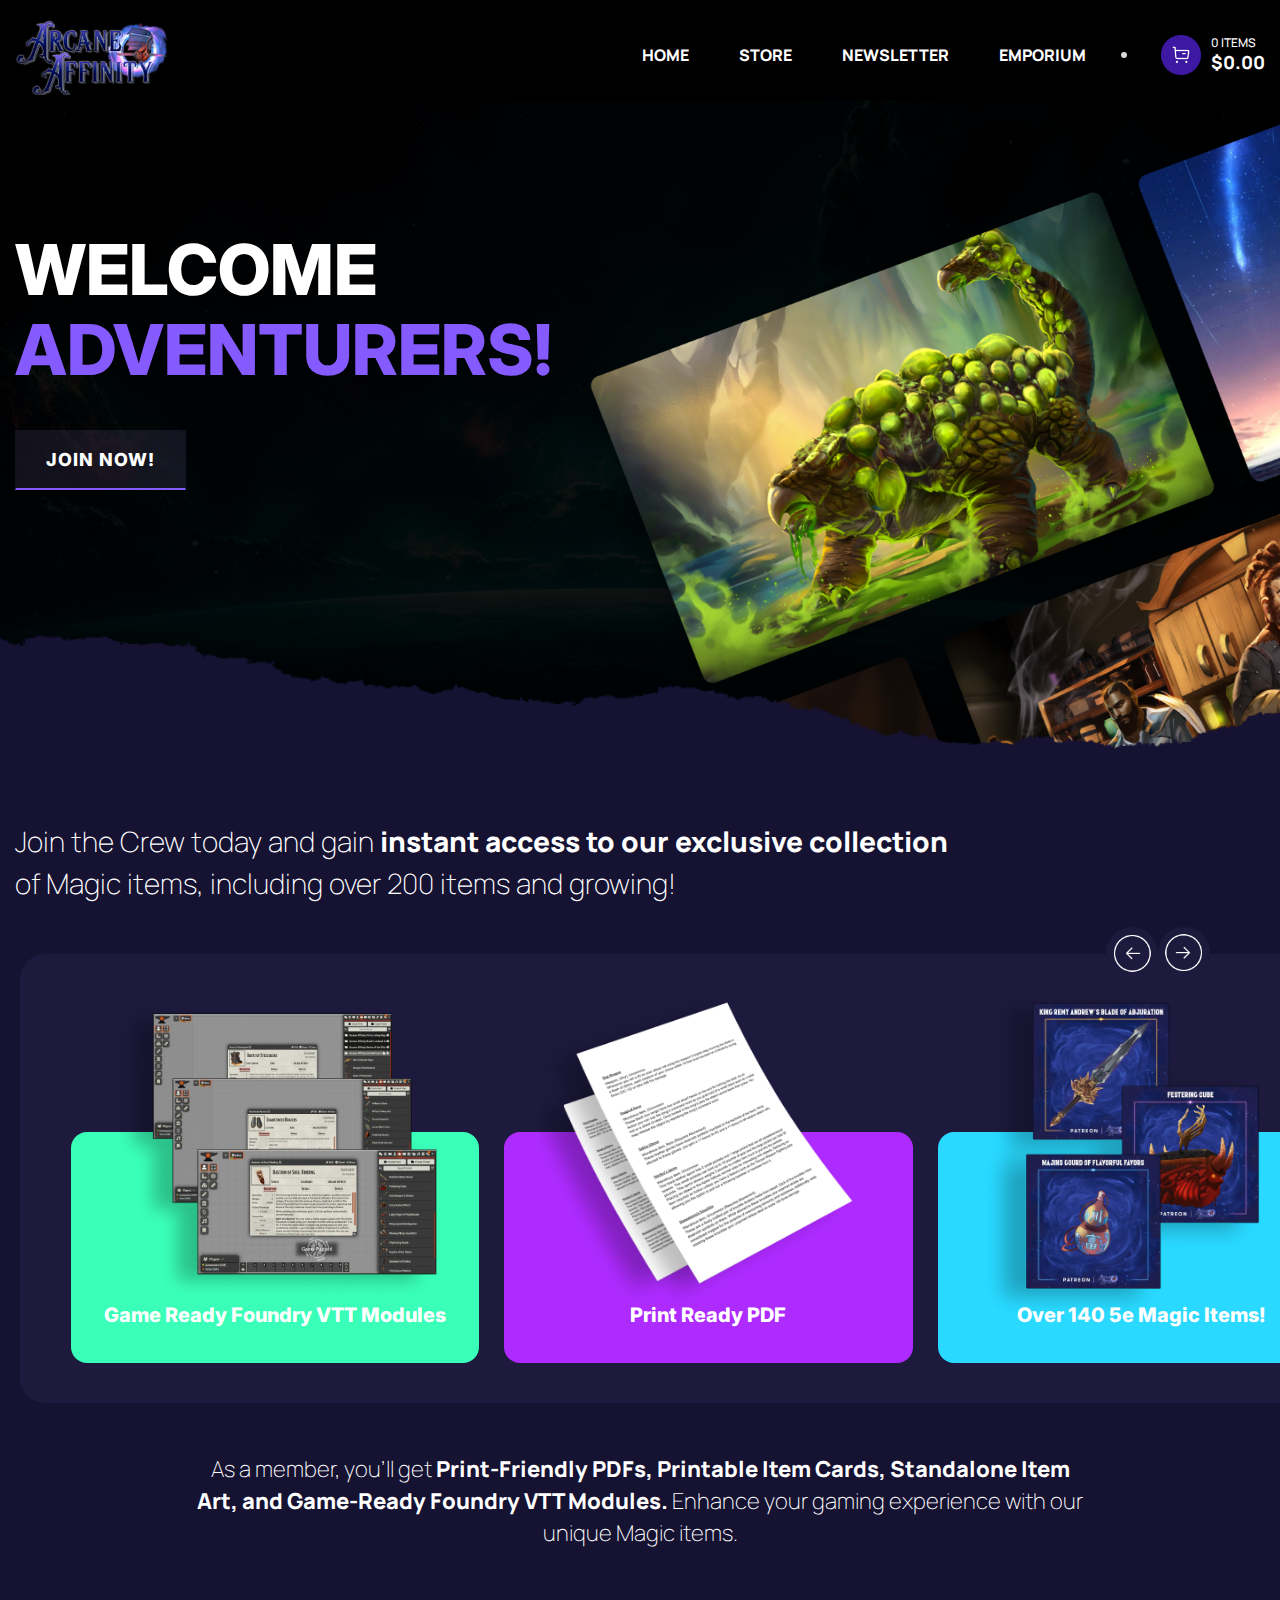
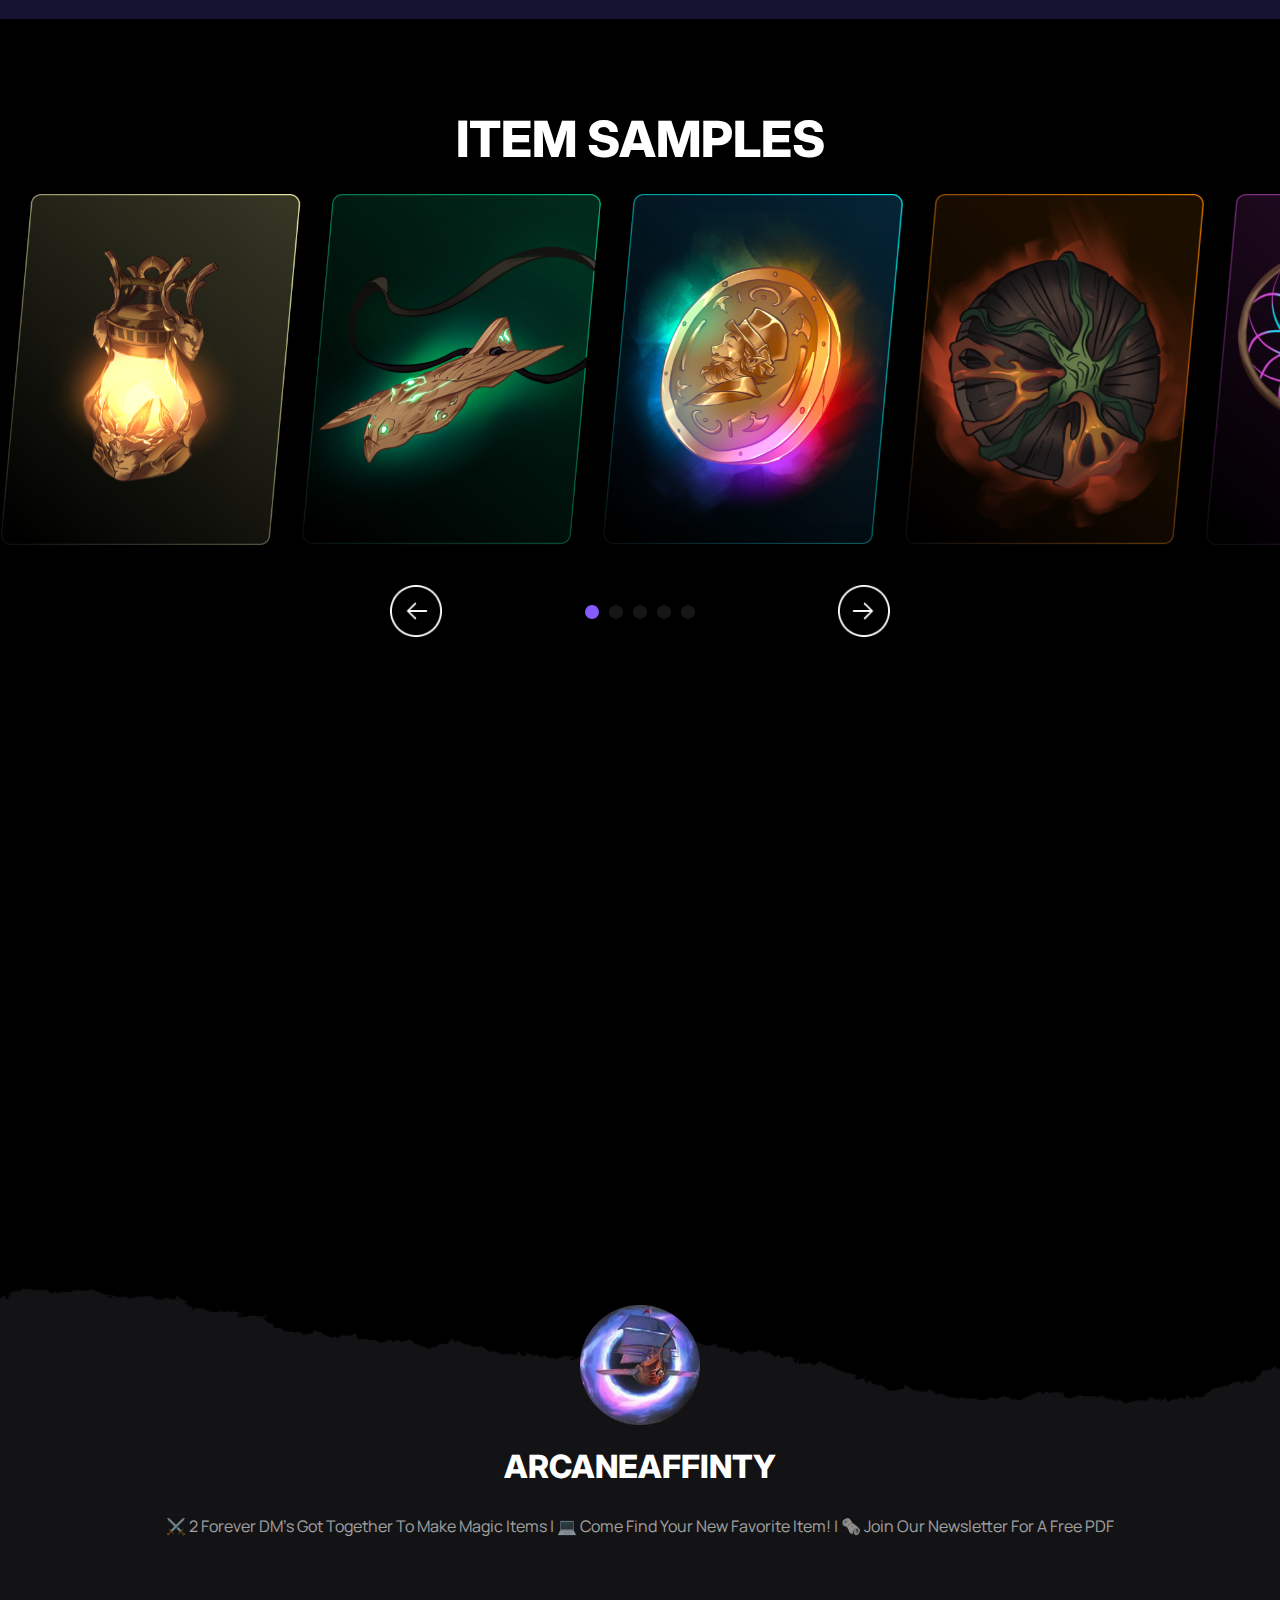
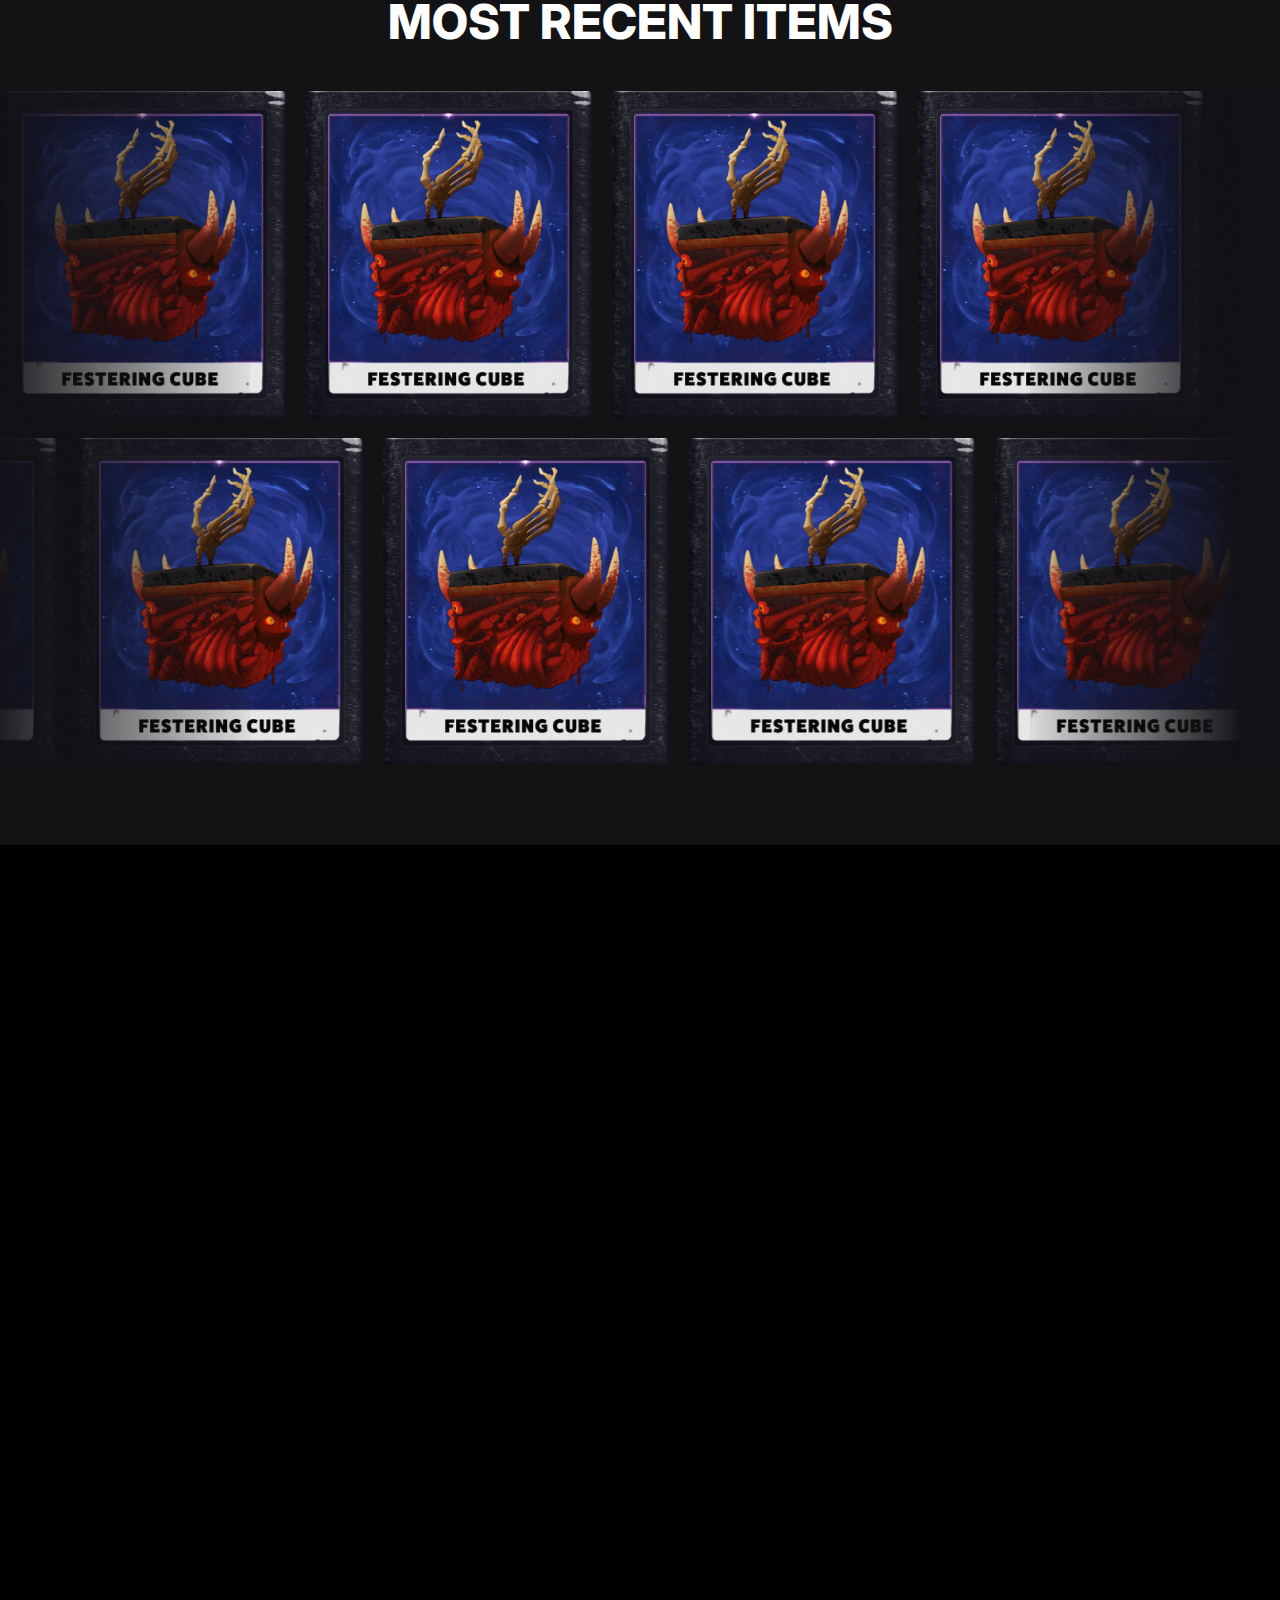
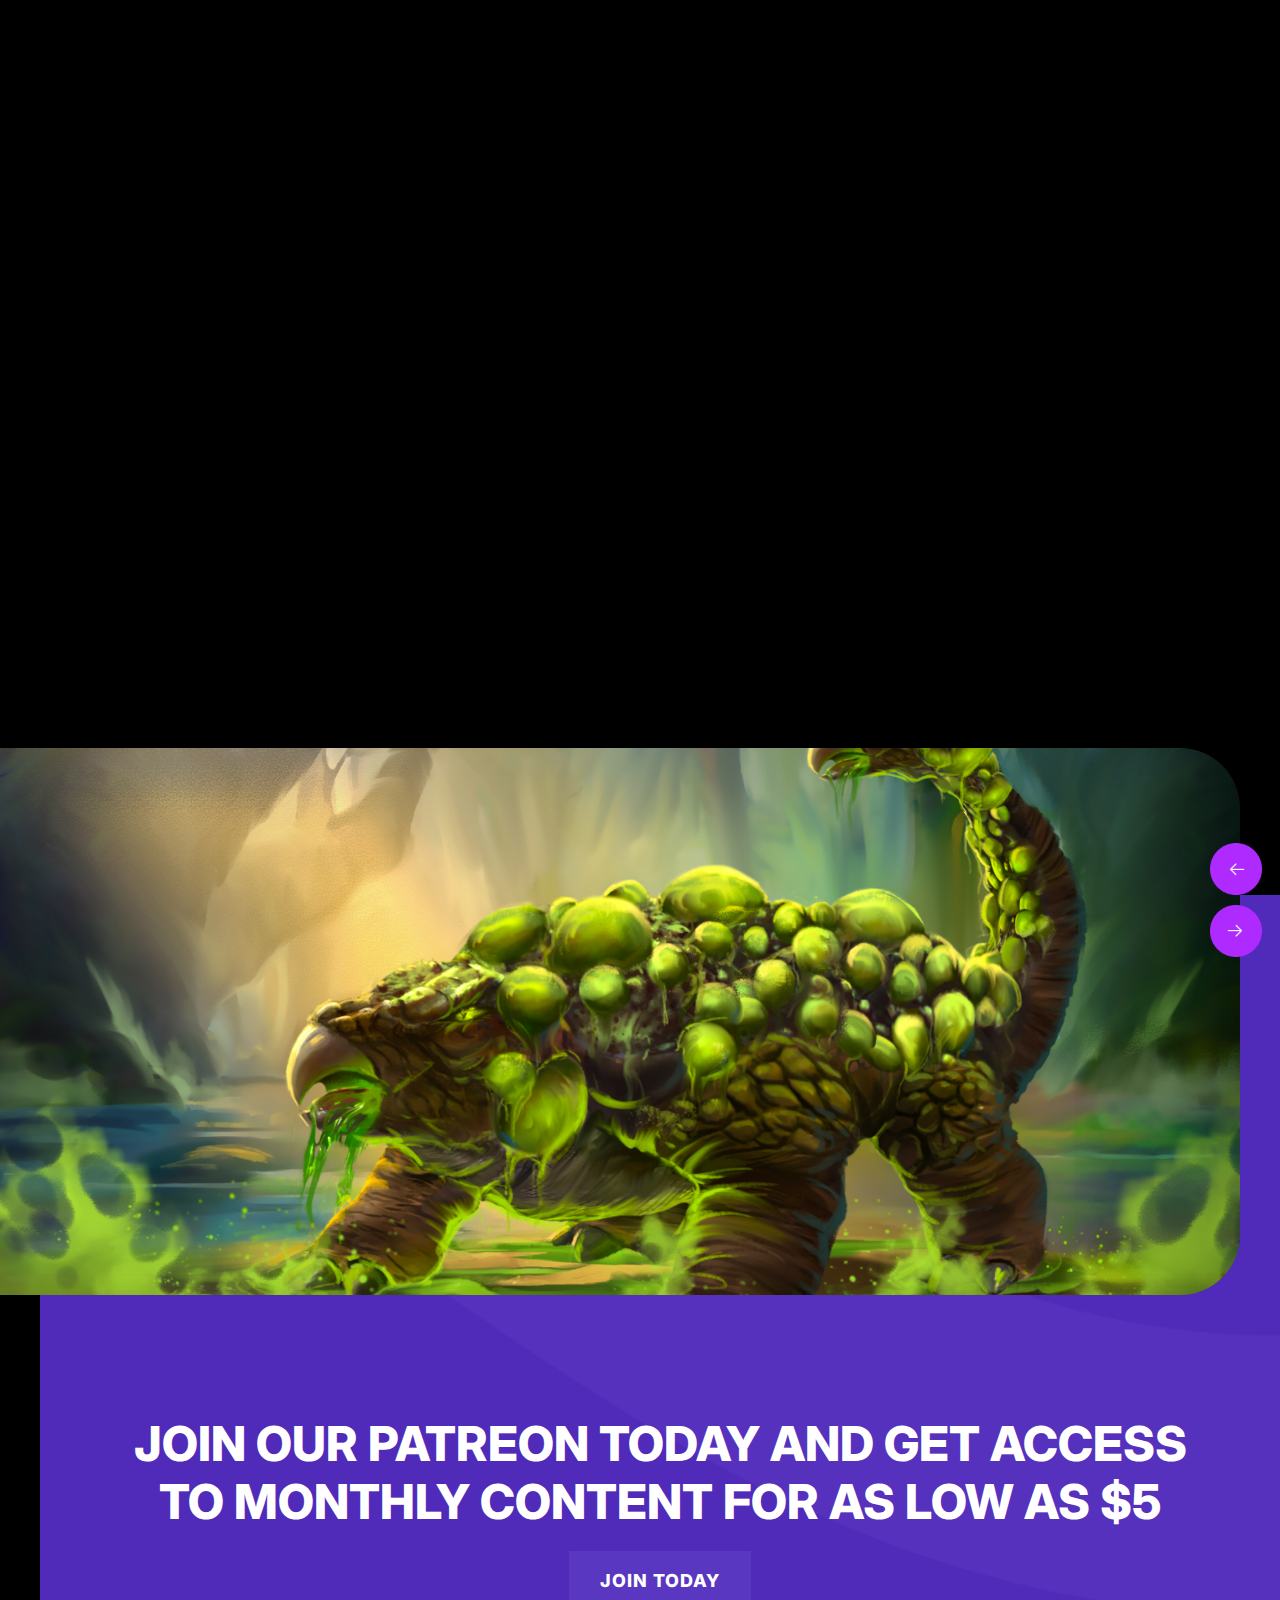
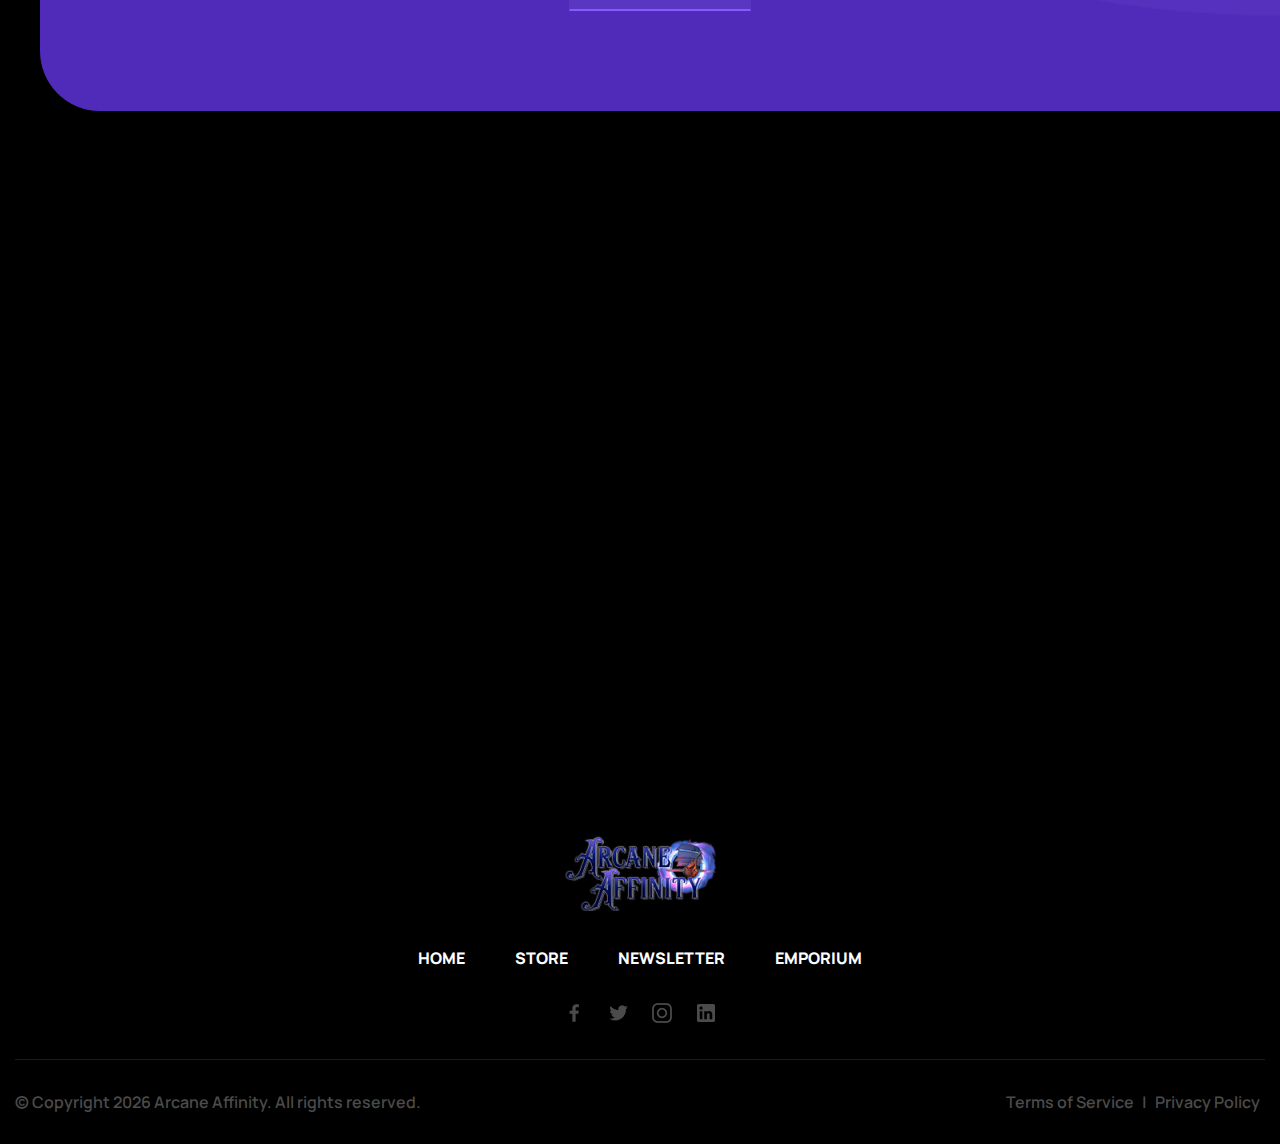
==== commit 6d377e4c: "Update index.html" ====
--- a/index.html
+++ b/index.html
@@ -68,7 +68,7 @@
                     <h1>
                         WELCOME
                         <span>
-                            ABOARD ADVENTURERS!
+                            ADVENTURERS!
                         </span>
                     </h1>
                     <a href="#" class="btn">Join Now!</a>
